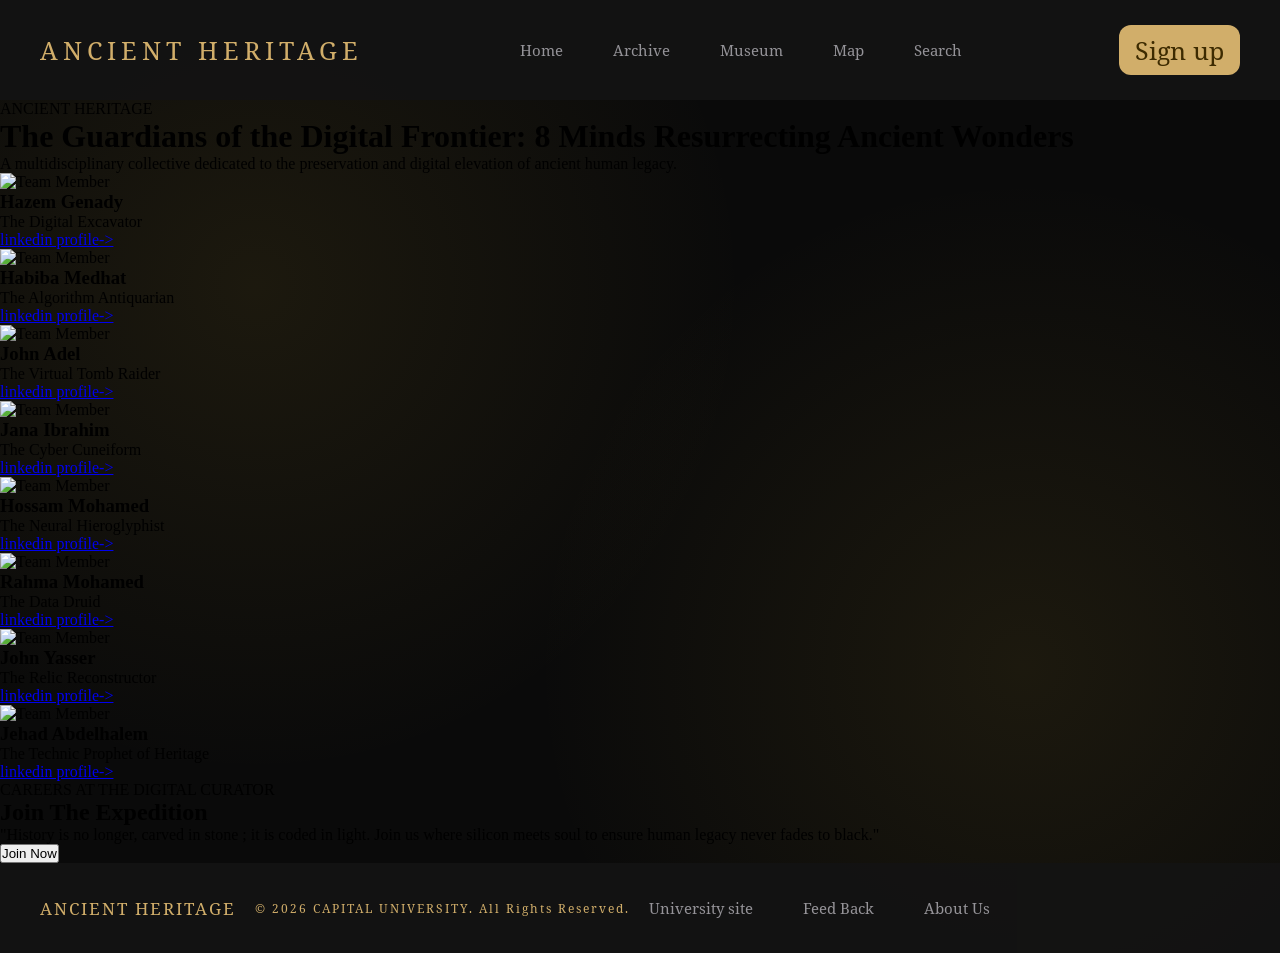
==== pages/about.html @ ef660412 "update2" ====
<!DOCTYPE html>
<html>

<head>
    <meta charset="UTF-8">
    <meta name="viewport" content="width=device-width, initial-scale=1.0">
    <title>Document</title>
    <link rel="stylesheet" href="../css/about.css">
    <link rel="stylesheet" href="../css/main.css">
    <!-- !!ملف تنسيق الناف بار والفوتر مهم -->
    <script src="https://kit.fontawesome.com/728f1f9039.js" crossorigin="anonymous"></script>

</head>

<body>
    <nav class="nav-bar">
        <div class="nav-text">
            ANCIENT HERITAGE
        </div>
        <div class="nav-cnt">
            <div class="nav-links">
                <a href="../index.html">Home</a>
                <a href="archive.html">Archive</a>
                <a href="museums.html">Museum</a>
                <a href="map.html">Map</a>
                <a href="search.html">Search</a>
            </div>
        </div>
        <div class="sign">
            <a class="sign-btn" id="sign-btn" href="sign-up.html">Sign up</a>
            <a id="icon" class="icon" href="profile.html"><i class="fa-solid fa-circle-user"
                    style="color: var(--golden-color); font-size: 40px;"></i></a>
        </div>
    </nav>
    <main class="present-team">
        <div class="shadow"></div>

    <header class="header">
        <p class="subtitle">ANCIENT HERITAGE</p>
        <div class="header-text">
            <h1 class="title">The Guardians of the Digital Frontier: 8 Minds <span class="highlight">Resurrecting Ancient Wonders</span></h1>
            <p class="description">A multidisciplinary collective dedicated to the preservation and digital elevation of ancient human legacy.</p>
        </div>
    </header>
    <div class="team-grid">
        <div class="team-cards">
            <div class="image-card">
             <img src="../assets/images/teamph/Hazemph.jpg" alt="Team Member">
            </div>
            <h3>Hazem Genady</h3>
            <p class="work">The Digital Excavator</p>
            <a href="https://www.linkedin.com/in/hazem-genady-a53109385?utm_source=share&utm_campaign=share_via&utm_content=profile&utm_medium=android_app" class="team-link">linkedin profile<span>-></span></a>
        </div>  
            <div class="team-cards">
                     <div class="image-card">
             <img src="../assets/images/teamph/Habibaph.jpg" alt="Team Member">
            </div>
            <h3>Habiba Medhat</h3>
            <p class="work">The Algorithm Antiquarian</p>
            <a href="https://www.linkedin.com/in/habiba-medhat-086847386?utm_source=share&utm_campaign=share_via&utm_content=profile&utm_medium=android_app" class="team-link">linkedin profile<span>-></span></a>
            </div>  
                <div class="team-cards">
                    <div class="image-card">
             <img src="../assets/images/teamph/Johnadelph.jpg" alt="Team Member">
            </div>
            <h3>John Adel</h3>
            <p class="work">The Virtual Tomb Raider</p>
            <a href="https://www.linkedin.com/in/john-adel15?utm_source=share_via&utm_content=profile&utm_medium=member_android" class="team-link">linkedin profile<span>-></span></a>
            </div>  
            <div class="team-cards">
            <div class="image-card">
             <img src="../assets/images/teamph/Janaph.jpg" alt="Team Member">
            </div>
            <h3>Jana Ibrahim</h3>
            <p class="work">The Cyber Cuneiform</p>
            <a href="https://www.linkedin.com/in/jana-ibrahim-9664b5386?utm_source=share_via&utm_content=profile&utm_medium=member_android" class="team-link">linkedin profile<span>-></span></a>
            </div>
            <div class="team-cards">
            <div class="image-card">
             <img src="../assets/images/teamph/hosamph.jpg" alt="Team Member">
            </div>
            <h3>Hossam Mohamed</h3>
            <p class="work">The Neural Hieroglyphist</p>
            <a href="https://www.linkedin.com/in/hossam-mohamed-48a833377?utm_source=share_via&utm_content=profile&utm_medium=member_android" class="team-link">linkedin profile<span>-></span></a>
            </div>
            <div class="team-cards">
            <div class="image-card">
             <img src="../assets/images/teamph/Rahmaph.jpg" alt="Team Member">
            </div>
            <h3>Rahma Mohamed</h3>
            <p class="work">The Data Druid</p>
           <a href="https://www.linkedin.com/in/rahma-mohamed-418846290?utm_source=share_via&utm_content=profile&utm_medium=member_android 😶" class="team-link">linkedin profile<span>-></span></a>
            </div>
            <div class="team-cards">
            <div class="image-card">
             <img src="../assets/images/teamph/Johnyasserph.jpg" alt="Team Member">
            </div>
            <h3>John Yasser</h3>
            <p class="work">The Relic Reconstructor</p>
            <a href="https://www.linkedin.com/in/john-yasser-37b51a401?utm_source=share_via&utm_content=profile&utm_medium=member_android" class="team-link">linkedin profile<span>-></span></a>
            </div>
            <div class="team-cards">
            <div class="image-card">
             <img src="../assets/images/teamph/Jehadph.jpg" alt="Team Member">
            </div>
            <h3>Jehad Abdelhalem</h3>
            <p class="work">The Technic Prophet of Heritage</p>
            <a href="https://www.linkedin.com/in/jehad-abdelhalem-7626533a9?utm_source=share_via&utm_content=profile&utm_medium=member_android" class="team-link">linkedin profile<span>-></span></a>
            </div>
    </div>               
    </main>

        <section class="join-us">
            <div class="box">
                <p class="subtitle">CAREERS AT THE DIGITAL CURATOR</p>
                <h2>Join The Expedition</h2>
                <p class="description-text">"History is no longer,<span class="highlight"> carved in stone</span> ; it
                    is coded in light. Join us where <span class="highlight"> silicon meets soul</span> to ensure human
                    legacy never fades to black."</p>
                <button class="join-btn">Join Now</button>
            </div>
        </section>
        <footer class="footer">
            <div class="copy-right">
                <h5>
                    ANCIENT HERITAGE
                </h5>
            </div>
            <div class="copy-right-2">
                <p>
                    © 2026 CAPITAL UNIVERSITY. All Rights Reserved.
                </p>
            </div>
            <div class="footer-links">
                <a href="https://www.capu.edu.eg/index.php/ar/" target="_blank">University site</a>
                <a href="feedback.html">Feed Back</a>
                <a href="about.html">About Us</a>
            </div>
        </footer>
        <script src="../js/main.js"></script>
</body>

</html>
---- css/main.css ----
* {
    margin: 0;
    padding: 0;
    box-sizing: border-box
}

::selection {
    background-color: #c59f59c5;
    color: #4e3700;
}

:root {
    --navBar-color: #131313;
    --golden-color: #e7c075;
    --golden-hover-color: #bb954f;
    --golden-btn-text-color: #432f01;
    --text-color: #a4a2a8;
    --small-text-color: #b5aa9b;
}

body {
    display: flex;
    flex-direction: column;
    min-height: 100vh;
    overflow-x: hidden;
    background-color: #0a0a0a;
    background-image:
        radial-gradient(circle at 20% 30%, rgba(212, 175, 55, 0.09) 0%, transparent 40%),
        radial-gradient(circle at 80% 70%, rgba(212, 175, 55, 0.09) 0%, transparent 40%);
}


@font-face {
    font-family: mainFont;
    src: url(../assets/Fonts/noto-serif.regular.ttf);
}


.nav-bar {
    position: sticky;
    top: 0;
    display: flex;
    align-items: center;
    justify-content: space-between;
    background-color: var(--navBar-color);
    color: var(--golden-color);
    font-family: mainFont;
    font-size: 25px;
    width: 100%;
    height: 100px;
    padding: 0 40px;
    opacity: 0.9;
    letter-spacing: 5px;
    z-index: 100;
}

.nav-cnt {
    display: flex;
    gap: 50px;
}

.nav-links {
    display: flex;
    gap: 50px;
    align-items: center;
}

.nav-links a {
    color: var(--text-color);
    text-decoration: none;
    font-size: 15px;
    transition: 0.4s;
    letter-spacing: normal;
}

.nav-bar a:hover {
    color: var(--golden-color);
}

.nav-links a.active {
    color: var(--golden-color);
    text-decoration: underline;
    text-underline-offset: 6px;
}

.sign {
    display: flex;
}

.nav-bar .sign-btn {
    position: relative;
    padding: 8px 16px;
    background-color: var(--golden-color);
    border-radius: 12px;
    color: var(--golden-btn-text-color);
    font-size: 25px;
    text-decoration: none;
    letter-spacing: normal;
    transition: 0.4s;
}

.nav-bar .sign-btn:hover {
    background-color: var(--golden-hover-color);
    color: var(--golden-btn-text-color);
}

.nav-bar .sign a.sign-btn.active {
    background-color: var(--golden-hover-color);
}

main {
    flex: 1;
}

.footer {
    display: flex;
    height: 90px;
    align-items: center;
    justify-content: space-between;
    font-family: mainFont;
    background-color: var(--navBar-color);
    opacity: 0.9;
    color: var(--golden-color);
    padding: 0 40px;
    letter-spacing: 2px;
}

.footer h5 {
    font-size: 17px;
    font-weight: normal;
}

.footer p {
    font-size: 12px;
}

.footer-links {
    display: flex;
    gap: 50px;
    align-items: center;
    padding-right: 250px;
}

.footer-links a {
    color: var(--text-color);
    text-decoration: none;
    font-size: 15px;
    transition: 0.4s;
    letter-spacing: normal;
}

.footer-links a:hover {
    color: var(--golden-color);
}

.footer-links a.active {
    color: var(--golden-color);
    text-decoration: underline;
    text-underline-offset: 6px;
}
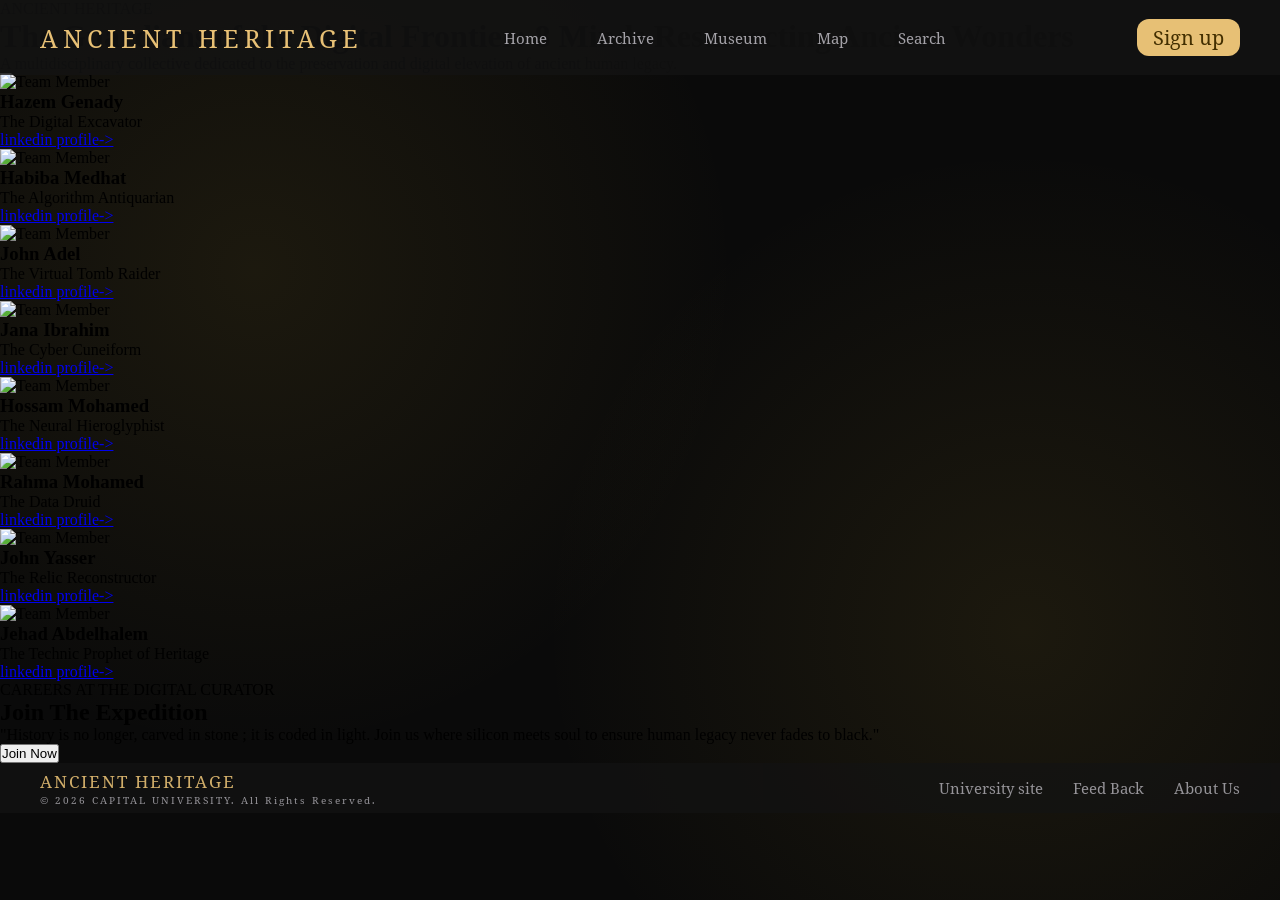
==== commit 5ce528b8: "Edit nav & footer" ====
--- a/pages/about.html
+++ b/pages/about.html
@@ -4,8 +4,10 @@
 <head>
     <meta charset="UTF-8">
     <meta name="viewport" content="width=device-width, initial-scale=1.0">
-    <title>Document</title>
+    <title>Ancient Heritage|About Us</title>
+
     <link rel="stylesheet" href="../css/about.css">
+
     <link rel="stylesheet" href="../css/main.css">
     <!-- !!ملف تنسيق الناف بار والفوتر مهم -->
     <script src="https://kit.fontawesome.com/728f1f9039.js" crossorigin="anonymous"></script>
@@ -19,11 +21,11 @@
         </div>
         <div class="nav-cnt">
             <div class="nav-links">
-                <a href="../index.html">Home</a>
-                <a href="archive.html">Archive</a>
-                <a href="museums.html">Museum</a>
-                <a href="map.html">Map</a>
-                <a href="search.html">Search</a>
+                <a class="section" href="../index.html">Home</a>
+                <a class="section" href="archive.html">Archive</a>
+                <a class="section" href="museums.html">Museum</a>
+                <a class="section" href="map.html">Map</a>
+                <a class="section" href="search.html">Search</a>
             </div>
         </div>
         <div class="sign">
@@ -32,83 +34,94 @@
                     style="color: var(--golden-color); font-size: 40px;"></i></a>
         </div>
     </nav>
-    <main class="present-team">
-        <div class="shadow"></div>
+    <main>
+        <main class="present-team">
+            <div class="shadow"></div>
 
-    <header class="header">
-        <p class="subtitle">ANCIENT HERITAGE</p>
-        <div class="header-text">
-            <h1 class="title">The Guardians of the Digital Frontier: 8 Minds <span class="highlight">Resurrecting Ancient Wonders</span></h1>
-            <p class="description">A multidisciplinary collective dedicated to the preservation and digital elevation of ancient human legacy.</p>
-        </div>
-    </header>
-    <div class="team-grid">
-        <div class="team-cards">
-            <div class="image-card">
-             <img src="../assets/images/teamph/Hazemph.jpg" alt="Team Member">
-            </div>
-            <h3>Hazem Genady</h3>
-            <p class="work">The Digital Excavator</p>
-            <a href="https://www.linkedin.com/in/hazem-genady-a53109385?utm_source=share&utm_campaign=share_via&utm_content=profile&utm_medium=android_app" class="team-link">linkedin profile<span>-></span></a>
-        </div>  
-            <div class="team-cards">
-                     <div class="image-card">
-             <img src="../assets/images/teamph/Habibaph.jpg" alt="Team Member">
-            </div>
-            <h3>Habiba Medhat</h3>
-            <p class="work">The Algorithm Antiquarian</p>
-            <a href="https://www.linkedin.com/in/habiba-medhat-086847386?utm_source=share&utm_campaign=share_via&utm_content=profile&utm_medium=android_app" class="team-link">linkedin profile<span>-></span></a>
-            </div>  
+            <header class="header">
+                <p class="subtitle">ANCIENT HERITAGE</p>
+                <div class="header-text">
+                    <h1 class="title">The Guardians of the Digital Frontier: 8 Minds <span
+                            class="highlight">Resurrecting Ancient Wonders</span></h1>
+                    <p class="description">A multidisciplinary collective dedicated to the preservation and digital
+                        elevation of ancient human legacy.</p>
+                </div>
+            </header>
+            <div class="team-grid">
                 <div class="team-cards">
                     <div class="image-card">
-             <img src="../assets/images/teamph/Johnadelph.jpg" alt="Team Member">
+                        <img src="../assets/images/teamph/Hazemph.jpg" alt="Team Member">
+                    </div>
+                    <h3>Hazem Genady</h3>
+                    <p class="work">The Digital Excavator</p>
+                    <a href="https://www.linkedin.com/in/hazem-genady-a53109385?utm_source=share&utm_campaign=share_via&utm_content=profile&utm_medium=android_app"
+                        class="team-link">linkedin profile<span>-></span></a>
+                </div>
+                <div class="team-cards">
+                    <div class="image-card">
+                        <img src="../assets/images/teamph/Habibaph.jpg" alt="Team Member">
+                    </div>
+                    <h3>Habiba Medhat</h3>
+                    <p class="work">The Algorithm Antiquarian</p>
+                    <a href="https://www.linkedin.com/in/habiba-medhat-086847386?utm_source=share&utm_campaign=share_via&utm_content=profile&utm_medium=android_app"
+                        class="team-link">linkedin profile<span>-></span></a>
+                </div>
+                <div class="team-cards">
+                    <div class="image-card">
+                        <img src="../assets/images/teamph/Johnadelph.jpg" alt="Team Member">
+                    </div>
+                    <h3>John Adel</h3>
+                    <p class="work">The Virtual Tomb Raider</p>
+                    <a href="https://www.linkedin.com/in/john-adel15?utm_source=share_via&utm_content=profile&utm_medium=member_android"
+                        class="team-link">linkedin profile<span>-></span></a>
+                </div>
+                <div class="team-cards">
+                    <div class="image-card">
+                        <img src="../assets/images/teamph/Janaph.jpg" alt="Team Member">
+                    </div>
+                    <h3>Jana Ibrahim</h3>
+                    <p class="work">The Cyber Cuneiform</p>
+                    <a href="https://www.linkedin.com/in/jana-ibrahim-9664b5386?utm_source=share_via&utm_content=profile&utm_medium=member_android"
+                        class="team-link">linkedin profile<span>-></span></a>
+                </div>
+                <div class="team-cards">
+                    <div class="image-card">
+                        <img src="../assets/images/teamph/hosamph.jpg" alt="Team Member">
+                    </div>
+                    <h3>Hossam Mohamed</h3>
+                    <p class="work">The Neural Hieroglyphist</p>
+                    <a href="https://www.linkedin.com/in/hossam-mohamed-48a833377?utm_source=share_via&utm_content=profile&utm_medium=member_android"
+                        class="team-link">linkedin profile<span>-></span></a>
+                </div>
+                <div class="team-cards">
+                    <div class="image-card">
+                        <img src="../assets/images/teamph/Rahmaph.jpg" alt="Team Member">
+                    </div>
+                    <h3>Rahma Mohamed</h3>
+                    <p class="work">The Data Druid</p>
+                    <a href="https://www.linkedin.com/in/rahma-mohamed-418846290?utm_source=share_via&utm_content=profile&utm_medium=member_android 😶"
+                        class="team-link">linkedin profile<span>-></span></a>
+                </div>
+                <div class="team-cards">
+                    <div class="image-card">
+                        <img src="../assets/images/teamph/Johnyasserph.jpg" alt="Team Member">
+                    </div>
+                    <h3>John Yasser</h3>
+                    <p class="work">The Relic Reconstructor</p>
+                    <a href="https://www.linkedin.com/in/john-yasser-37b51a401?utm_source=share_via&utm_content=profile&utm_medium=member_android"
+                        class="team-link">linkedin profile<span>-></span></a>
+                </div>
+                <div class="team-cards">
+                    <div class="image-card">
+                        <img src="../assets/images/teamph/Jehadph.jpg" alt="Team Member">
+                    </div>
+                    <h3>Jehad Abdelhalem</h3>
+                    <p class="work">The Technic Prophet of Heritage</p>
+                    <a href="https://www.linkedin.com/in/jehad-abdelhalem-7626533a9?utm_source=share_via&utm_content=profile&utm_medium=member_android"
+                        class="team-link">linkedin profile<span>-></span></a>
+                </div>
             </div>
-            <h3>John Adel</h3>
-            <p class="work">The Virtual Tomb Raider</p>
-            <a href="https://www.linkedin.com/in/john-adel15?utm_source=share_via&utm_content=profile&utm_medium=member_android" class="team-link">linkedin profile<span>-></span></a>
-            </div>  
-            <div class="team-cards">
-            <div class="image-card">
-             <img src="../assets/images/teamph/Janaph.jpg" alt="Team Member">
-            </div>
-            <h3>Jana Ibrahim</h3>
-            <p class="work">The Cyber Cuneiform</p>
-            <a href="https://www.linkedin.com/in/jana-ibrahim-9664b5386?utm_source=share_via&utm_content=profile&utm_medium=member_android" class="team-link">linkedin profile<span>-></span></a>
-            </div>
-            <div class="team-cards">
-            <div class="image-card">
-             <img src="../assets/images/teamph/hosamph.jpg" alt="Team Member">
-            </div>
-            <h3>Hossam Mohamed</h3>
-            <p class="work">The Neural Hieroglyphist</p>
-            <a href="https://www.linkedin.com/in/hossam-mohamed-48a833377?utm_source=share_via&utm_content=profile&utm_medium=member_android" class="team-link">linkedin profile<span>-></span></a>
-            </div>
-            <div class="team-cards">
-            <div class="image-card">
-             <img src="../assets/images/teamph/Rahmaph.jpg" alt="Team Member">
-            </div>
-            <h3>Rahma Mohamed</h3>
-            <p class="work">The Data Druid</p>
-           <a href="https://www.linkedin.com/in/rahma-mohamed-418846290?utm_source=share_via&utm_content=profile&utm_medium=member_android 😶" class="team-link">linkedin profile<span>-></span></a>
-            </div>
-            <div class="team-cards">
-            <div class="image-card">
-             <img src="../assets/images/teamph/Johnyasserph.jpg" alt="Team Member">
-            </div>
-            <h3>John Yasser</h3>
-            <p class="work">The Relic Reconstructor</p>
-            <a href="https://www.linkedin.com/in/john-yasser-37b51a401?utm_source=share_via&utm_content=profile&utm_medium=member_android" class="team-link">linkedin profile<span>-></span></a>
-            </div>
-            <div class="team-cards">
-            <div class="image-card">
-             <img src="../assets/images/teamph/Jehadph.jpg" alt="Team Member">
-            </div>
-            <h3>Jehad Abdelhalem</h3>
-            <p class="work">The Technic Prophet of Heritage</p>
-            <a href="https://www.linkedin.com/in/jehad-abdelhalem-7626533a9?utm_source=share_via&utm_content=profile&utm_medium=member_android" class="team-link">linkedin profile<span>-></span></a>
-            </div>
-    </div>               
-    </main>
+        </main>
 
         <section class="join-us">
             <div class="box">
@@ -120,23 +133,21 @@
                 <button class="join-btn">Join Now</button>
             </div>
         </section>
-        <footer class="footer">
-            <div class="copy-right">
-                <h5>
-                    ANCIENT HERITAGE
-                </h5>
-            </div>
-            <div class="copy-right-2">
-                <p>
-                    © 2026 CAPITAL UNIVERSITY. All Rights Reserved.
-                </p>
-            </div>
-            <div class="footer-links">
-                <a href="https://www.capu.edu.eg/index.php/ar/" target="_blank">University site</a>
-                <a href="feedback.html">Feed Back</a>
-                <a href="about.html">About Us</a>
-            </div>
-        </footer>
+    <footer class="footer">
+        <div class="copy-right">
+            <h5>
+                ANCIENT HERITAGE
+            </h5>
+            <p>
+                © 2026 CAPITAL UNIVERSITY. All Rights Reserved.
+            </p>
+        </div>
+        <div class="footer-links">
+            <a href="https://www.capu.edu.eg/index.php/ar/" target="_blank">University site</a>
+            <a href="feedback.html">Feed Back</a>
+            <a href="about.html">About Us</a>
+        </div>
+    </footer>
         <script src="../js/main.js"></script>
 </body>
 
--- a/css/main.css
+++ b/css/main.css
@@ -4,13 +4,8 @@
     box-sizing: border-box
 }
 
-::selection {
-    background-color: #c59f59c5;
-    color: #4e3700;
-}
-
 :root {
-    --navBar-color: #131313;
+    --navBar-color:rgba(19, 19, 19, 0.8);
     --golden-color: #e7c075;
     --golden-hover-color: #bb954f;
     --golden-btn-text-color: #432f01;
@@ -37,8 +32,9 @@
 
 
 .nav-bar {
-    position: sticky;
+    position: absolute;
     top: 0;
+    z-index: 1000;
     display: flex;
     align-items: center;
     justify-content: space-between;
@@ -47,16 +43,15 @@
     font-family: mainFont;
     font-size: 25px;
     width: 100%;
-    height: 100px;
+    height: 75px;
     padding: 0 40px;
-    opacity: 0.9;
     letter-spacing: 5px;
-    z-index: 100;
 }
 
 .nav-cnt {
     display: flex;
     gap: 50px;
+    margin-right: 50px;
 }
 
 .nav-links {
@@ -82,27 +77,51 @@
     text-decoration: underline;
     text-underline-offset: 6px;
 }
+.section {
+  position: relative; /*عشان الحركه الخط يبقي تحت الكلمه بس هو بيدور علي اقرب عنصر واخد position:relative*/
+  display: inline-block; /* عشان يبقى على قد الكلمة */
+}
+.section::after {
+  content: ""; /*عشان يظهر*/
+  position: absolute; /*يتحرك بالنسبه للعنصر ال relative ..section*/
+  width: 0; /*في الاول مش باين*/
+  height: 3px; /*ارتفاعه */
+  background-color: var(--golden-hover-color); /*لونه*/
+  left: 50%; /*يبدا من النص */
+  bottom: -5px;/*يبقي تحت الكلمه*/
+  transition:
+    width 0.3s ease, /*الحركه بتاعته*/
+    left 0.3s ease;
+}
 
+.section:hover::after {
+  width: 100%; /*لما نعمل hover العرض يكبر*/
+  left: 0;/* يبقي من اول الكلمه */
+}
 .sign {
     display: flex;
+
 }
 
 .nav-bar .sign-btn {
     position: relative;
-    padding: 8px 16px;
+    padding: 5px 16px;
     background-color: var(--golden-color);
     border-radius: 12px;
     color: var(--golden-btn-text-color);
-    font-size: 25px;
+    font-size: 20px;
     text-decoration: none;
     letter-spacing: normal;
     transition: 0.4s;
 }
-
+.icon{
+    display: none;
+}
 .nav-bar .sign-btn:hover {
     background-color: var(--golden-hover-color);
     color: var(--golden-btn-text-color);
 }
+
 
 .nav-bar .sign a.sign-btn.active {
     background-color: var(--golden-hover-color);
@@ -114,7 +133,7 @@
 
 .footer {
     display: flex;
-    height: 90px;
+    height: 50px;
     align-items: center;
     justify-content: space-between;
     font-family: mainFont;
@@ -131,14 +150,15 @@
 }
 
 .footer p {
-    font-size: 12px;
+    font-size: 10px;
+    color: var(--text-color);
 }
 
 .footer-links {
     display: flex;
-    gap: 50px;
+    gap: 30px;
     align-items: center;
-    padding-right: 250px;
+    justify-content: flex-end;
 }
 
 .footer-links a {
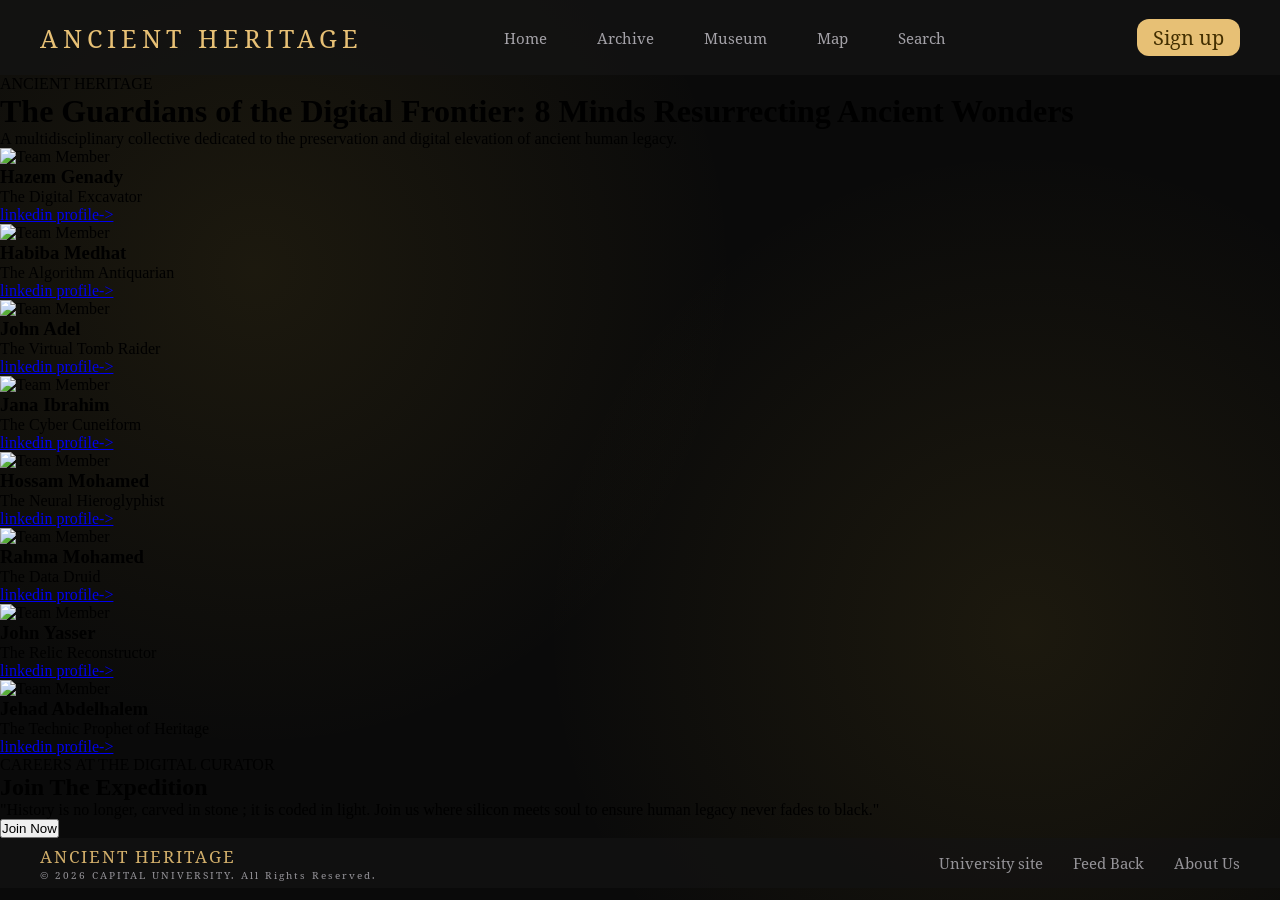
==== commit b2d064af: "test trash 4" ====
--- a/pages/about.html
+++ b/pages/about.html
@@ -4,7 +4,7 @@
 <head>
     <meta charset="UTF-8">
     <meta name="viewport" content="width=device-width, initial-scale=1.0">
-    <title>Ancient Heritage|About Us</title>
+    <title>Ancient Heritage | About Us</title>
 
     <link rel="stylesheet" href="../css/about.css">
 
@@ -38,90 +38,80 @@
         <main class="present-team">
             <div class="shadow"></div>
 
-            <header class="header">
-                <p class="subtitle">ANCIENT HERITAGE</p>
-                <div class="header-text">
-                    <h1 class="title">The Guardians of the Digital Frontier: 8 Minds <span
-                            class="highlight">Resurrecting Ancient Wonders</span></h1>
-                    <p class="description">A multidisciplinary collective dedicated to the preservation and digital
-                        elevation of ancient human legacy.</p>
-                </div>
-            </header>
-            <div class="team-grid">
+    <header class="header">
+        <p class="subtitle">ANCIENT HERITAGE</p>
+        <div class="header-text">
+            <h1 class="title">The Guardians of the Digital Frontier: 8 Minds <span class="highlight">Resurrecting Ancient Wonders</span></h1>
+            <p class="description">A multidisciplinary collective dedicated to the preservation and digital elevation of ancient human legacy.</p>
+        </div>
+    </header>
+    <div class="team-grid">
+        <div class="team-cards">
+            <div class="image-card">
+             <img src="../assets/images/teamph/Hazemph.jpg" alt="Team Member">
+            </div>
+            <h3>Hazem Genady</h3>
+            <p class="work">The Digital Excavator</p>
+            <a href="https://www.linkedin.com/in/hazem-genady-a53109385?utm_source=share&utm_campaign=share_via&utm_content=profile&utm_medium=android_app" class="team-link">linkedin profile<span>-></span></a>
+        </div>  
+            <div class="team-cards">
+                     <div class="image-card">
+             <img src="../assets/images/teamph/Habibaph.jpg" alt="Team Member">
+            </div>
+            <h3>Habiba Medhat</h3>
+            <p class="work">The Algorithm Antiquarian</p>
+            <a href="https://www.linkedin.com/in/habiba-medhat-086847386?utm_source=share&utm_campaign=share_via&utm_content=profile&utm_medium=android_app" class="team-link">linkedin profile<span>-></span></a>
+            </div>  
                 <div class="team-cards">
                     <div class="image-card">
-                        <img src="../assets/images/teamph/Hazemph.jpg" alt="Team Member">
-                    </div>
-                    <h3>Hazem Genady</h3>
-                    <p class="work">The Digital Excavator</p>
-                    <a href="https://www.linkedin.com/in/hazem-genady-a53109385?utm_source=share&utm_campaign=share_via&utm_content=profile&utm_medium=android_app"
-                        class="team-link">linkedin profile<span>-></span></a>
-                </div>
-                <div class="team-cards">
-                    <div class="image-card">
-                        <img src="../assets/images/teamph/Habibaph.jpg" alt="Team Member">
-                    </div>
-                    <h3>Habiba Medhat</h3>
-                    <p class="work">The Algorithm Antiquarian</p>
-                    <a href="https://www.linkedin.com/in/habiba-medhat-086847386?utm_source=share&utm_campaign=share_via&utm_content=profile&utm_medium=android_app"
-                        class="team-link">linkedin profile<span>-></span></a>
-                </div>
-                <div class="team-cards">
-                    <div class="image-card">
-                        <img src="../assets/images/teamph/Johnadelph.jpg" alt="Team Member">
-                    </div>
-                    <h3>John Adel</h3>
-                    <p class="work">The Virtual Tomb Raider</p>
-                    <a href="https://www.linkedin.com/in/john-adel15?utm_source=share_via&utm_content=profile&utm_medium=member_android"
-                        class="team-link">linkedin profile<span>-></span></a>
-                </div>
-                <div class="team-cards">
-                    <div class="image-card">
-                        <img src="../assets/images/teamph/Janaph.jpg" alt="Team Member">
-                    </div>
-                    <h3>Jana Ibrahim</h3>
-                    <p class="work">The Cyber Cuneiform</p>
-                    <a href="https://www.linkedin.com/in/jana-ibrahim-9664b5386?utm_source=share_via&utm_content=profile&utm_medium=member_android"
-                        class="team-link">linkedin profile<span>-></span></a>
-                </div>
-                <div class="team-cards">
-                    <div class="image-card">
-                        <img src="../assets/images/teamph/hosamph.jpg" alt="Team Member">
-                    </div>
-                    <h3>Hossam Mohamed</h3>
-                    <p class="work">The Neural Hieroglyphist</p>
-                    <a href="https://www.linkedin.com/in/hossam-mohamed-48a833377?utm_source=share_via&utm_content=profile&utm_medium=member_android"
-                        class="team-link">linkedin profile<span>-></span></a>
-                </div>
-                <div class="team-cards">
-                    <div class="image-card">
-                        <img src="../assets/images/teamph/Rahmaph.jpg" alt="Team Member">
-                    </div>
-                    <h3>Rahma Mohamed</h3>
-                    <p class="work">The Data Druid</p>
-                    <a href="https://www.linkedin.com/in/rahma-mohamed-418846290?utm_source=share_via&utm_content=profile&utm_medium=member_android 😶"
-                        class="team-link">linkedin profile<span>-></span></a>
-                </div>
-                <div class="team-cards">
-                    <div class="image-card">
-                        <img src="../assets/images/teamph/Johnyasserph.jpg" alt="Team Member">
-                    </div>
-                    <h3>John Yasser</h3>
-                    <p class="work">The Relic Reconstructor</p>
-                    <a href="https://www.linkedin.com/in/john-yasser-37b51a401?utm_source=share_via&utm_content=profile&utm_medium=member_android"
-                        class="team-link">linkedin profile<span>-></span></a>
-                </div>
-                <div class="team-cards">
-                    <div class="image-card">
-                        <img src="../assets/images/teamph/Jehadph.jpg" alt="Team Member">
-                    </div>
-                    <h3>Jehad Abdelhalem</h3>
-                    <p class="work">The Technic Prophet of Heritage</p>
-                    <a href="https://www.linkedin.com/in/jehad-abdelhalem-7626533a9?utm_source=share_via&utm_content=profile&utm_medium=member_android"
-                        class="team-link">linkedin profile<span>-></span></a>
-                </div>
+             <img src="../assets/images/teamph/Johnadelph.jpg" alt="Team Member">
             </div>
-        </main>
+            <h3>John Adel</h3>
+            <p class="work">The Virtual Tomb Raider</p>
+            <a href="https://www.linkedin.com/in/john-adel15?utm_source=share_via&utm_content=profile&utm_medium=member_android" class="team-link">linkedin profile<span>-></span></a>
+            </div>  
+            <div class="team-cards">
+            <div class="image-card">
+             <img src="../assets/images/teamph/Janaph.jpg" alt="Team Member">
+            </div>
+            <h3>Jana Ibrahim</h3>
+            <p class="work">The Cyber Cuneiform</p>
+            <a href="https://www.linkedin.com/in/jana-ibrahim-9664b5386?utm_source=share_via&utm_content=profile&utm_medium=member_android" class="team-link">linkedin profile<span>-></span></a>
+            </div>
+            <div class="team-cards">
+            <div class="image-card">
+             <img src="../assets/images/teamph/hosamph.jpg" alt="Team Member">
+            </div>
+            <h3>Hossam Mohamed</h3>
+            <p class="work">The Neural Hieroglyphist</p>
+            <a href="https://www.linkedin.com/in/hossam-mohamed-48a833377?utm_source=share_via&utm_content=profile&utm_medium=member_android" class="team-link">linkedin profile<span>-></span></a>
+            </div>
+            <div class="team-cards">
+            <div class="image-card">
+             <img src="../assets/images/teamph/Rahmaph.jpg" alt="Team Member">
+            </div>
+            <h3>Rahma Mohamed</h3>
+            <p class="work">The Data Druid</p>
+           <a href="https://www.linkedin.com/in/rahma-mohamed-418846290?utm_source=share_via&utm_content=profile&utm_medium=member_android 😶" class="team-link">linkedin profile<span>-></span></a>
+            </div>
+            <div class="team-cards">
+            <div class="image-card">
+             <img src="../assets/images/teamph/Johnyasserph.jpg" alt="Team Member">
+            </div>
+            <h3>John Yasser</h3>
+            <p class="work">The Relic Reconstructor</p>
+            <a href="https://www.linkedin.com/in/john-yasser-37b51a401?utm_source=share_via&utm_content=profile&utm_medium=member_android" class="team-link">linkedin profile<span>-></span></a>
+            </div>
+            <div class="team-cards">
+            <div class="image-card">
+             <img src="../assets/images/teamph/Jehadph.jpg" alt="Team Member">
+            </div>
+            <h3>Jehad Abdelhalem</h3>
+            <p class="work">The Technic Prophet of Heritage</p>
+            <a href="https://www.linkedin.com/in/jehad-abdelhalem-7626533a9?utm_source=share_via&utm_content=profile&utm_medium=member_android" class="team-link">linkedin profile<span>-></span></a>
+            </div>
+    </div>               
+    </main>
 
         <section class="join-us">
             <div class="box">
@@ -148,7 +138,8 @@
             <a href="about.html">About Us</a>
         </div>
     </footer>
-        <script src="../js/main.js"></script>
+    <script src="../js/main.js"></script>
+ 
 </body>
 
-</html>+</html>
--- a/css/main.css
+++ b/css/main.css
@@ -32,7 +32,7 @@
 
 
 .nav-bar {
-    position: absolute;
+    position: sticky;
     top: 0;
     z-index: 1000;
     display: flex;
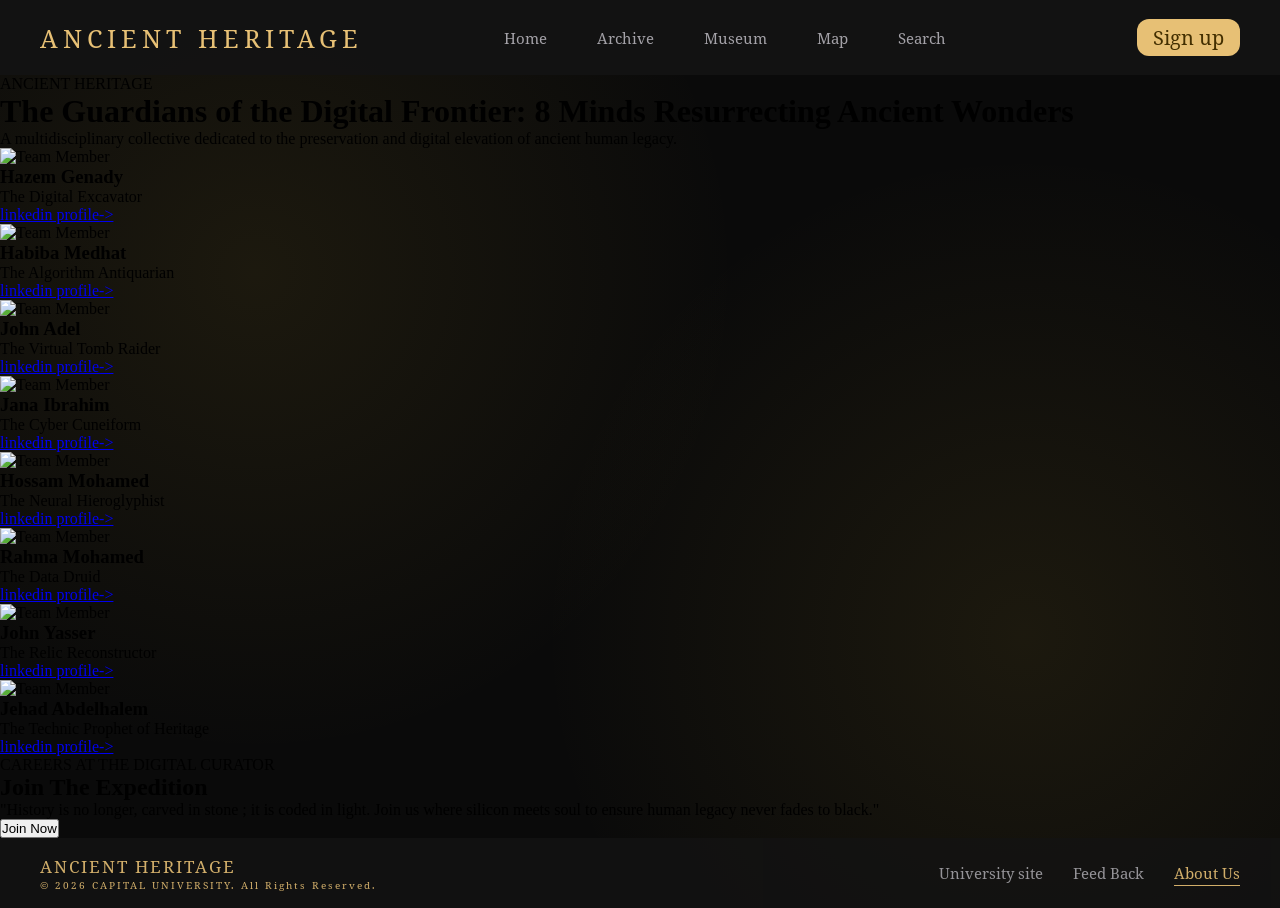
==== commit 57abc9ec: "dark-light mode testing" ====
--- a/pages/about.html
+++ b/pages/about.html
@@ -21,11 +21,11 @@
         </div>
         <div class="nav-cnt">
             <div class="nav-links">
-                <a class="section" href="../index.html">Home</a>
-                <a class="section" href="archive.html">Archive</a>
-                <a class="section" href="museums.html">Museum</a>
-                <a class="section" href="map.html">Map</a>
-                <a class="section" href="search.html">Search</a>
+                <a href="../index.html">Home</a>
+                <a href="archive.html">Archive</a>
+                <a href="museums.html">Museum</a>
+                <a href="map.html">Map</a>
+                <a href="search.html">Search</a>
             </div>
         </div>
         <div class="sign">
@@ -135,7 +135,7 @@
         <div class="footer-links">
             <a href="https://www.capu.edu.eg/index.php/ar/" target="_blank">University site</a>
             <a href="feedback.html">Feed Back</a>
-            <a href="about.html">About Us</a>
+            <a href="about.html" class="active">About Us</a>
         </div>
     </footer>
     <script src="../js/main.js"></script>
--- a/css/main.css
+++ b/css/main.css
@@ -1,3 +1,8 @@
+@font-face {
+    font-family: mainFont;
+    src: url(../assets/Fonts/noto-serif.regular.ttf);
+}
+
 * {
     margin: 0;
     padding: 0;
@@ -5,12 +10,25 @@
 }
 
 :root {
-    --navBar-color:rgba(19, 19, 19, 0.8);
+    --navBar-color-dark: #131313e6;
+    --navBar-color-light: #fef8efe6;
+    --background-dark: #0a0a0a;
+    --background-light: #f8f2ea;
     --golden-color: #e7c075;
     --golden-hover-color: #bb954f;
     --golden-btn-text-color: #432f01;
-    --text-color: #a4a2a8;
-    --small-text-color: #b5aa9b;
+    --text-dark: #a4a2a8;
+    --text-light: #4e4635;
+    --active-text: rgb(152, 120, 34);
+    --active-text: #987822;
+    --big-text-light: #2b240a;
+    --small-text-dark: #b5aa9b;
+    --footer-light: #e8d9ac;
+}
+
+::selection {
+    background-color: #c59f59c5;
+    color: #4e3700;
 }
 
 body {
@@ -18,18 +36,130 @@
     flex-direction: column;
     min-height: 100vh;
     overflow-x: hidden;
-    background-color: #0a0a0a;
+    background-color: var(--background-dark);
     background-image:
         radial-gradient(circle at 20% 30%, rgba(212, 175, 55, 0.09) 0%, transparent 40%),
         radial-gradient(circle at 80% 70%, rgba(212, 175, 55, 0.09) 0%, transparent 40%);
-}
-
-
-@font-face {
-    font-family: mainFont;
-    src: url(../assets/Fonts/noto-serif.regular.ttf);
-}
-
+    background-repeat: no-repeat;
+    transition: 0.3s;
+}
+
+body.light {
+    background-color: var(--background-light);
+    background-image:
+        radial-gradient(circle at 20% 30%, rgba(159, 132, 41, 0.09) 0%, transparent 40%),
+        radial-gradient(circle at 80% 70%, rgba(159, 132, 41, 0.09) 0%, transparent 40%);
+}
+
+.mode-cnt {
+    position: relative;
+    display: flex;
+    background-color: #303030;
+    width: 100px;
+    border-radius: 40px;
+    padding: 5px;
+    align-items: center;
+    left: 200px;
+    cursor: pointer;
+    transition: 0.3s;
+}
+
+.mode-cnt.light {
+    background-color: var(--golden-btn-text-color);
+}
+
+.mode-cnt .span1 {
+    position: absolute;
+    width: 40px;
+    height: 40px;
+    display: flex;
+    align-items: center;
+    justify-content: center;
+    background-color: var(--golden-color);
+    border-radius: 40px;
+    left: calc(100% - 45px);
+    transition: 0.3s ease-in;
+}
+
+.mode-cnt .span1.light {
+    left: 5px;
+    background-color: var(--footer-light);
+}
+
+.mode-cnt .span2 {
+    width: 40px;
+    height: 40px;
+    display: flex;
+    align-items: center;
+    justify-content: center;
+}
+
+.sun {
+    position: absolute;
+    width: 25px;
+    scale: 0;
+    stroke: var(--golden-btn-text-color);
+    fill: var(--golden-btn-text-color);
+    stroke-width: 2px;
+    stroke-linecap: round;
+    stroke-linejoin: round;
+    transition: 0.2s ease-in;
+}
+
+.sun.light {
+    scale: 1;
+}
+
+.moon {
+    position: absolute;
+    width: 35px;
+    scale: 1;
+    stroke: var(--golden-btn-text-color);
+    fill: var(--golden-btn-text-color);
+    stroke-width: 2px;
+    stroke-linecap: round;
+    stroke-linejoin: round;
+    transition: 0.2s ease-in;
+}
+
+.moon.light {
+    scale: 0;
+}
+
+.sun2 {
+    position: absolute;
+    width: 25px;
+    scale: 1;
+    stroke: #6a6a6a;
+    fill: #6a6a6a;
+    stroke-width: 2px;
+    stroke-linecap: round;
+    stroke-linejoin: round;
+    border-radius: 40px;
+    transition: 0.3s;
+}
+
+.sun2.light {
+    scale: 0;
+}
+
+.moon2 {
+    position: absolute;
+    width: 35px;
+    left: 55px;
+    scale: 0;
+    stroke: #62522e;
+    fill: #62522e;
+    stroke-width: 2px;
+    stroke-linecap: round;
+    stroke-linejoin: round;
+    transition: 0.3s;
+    transform-origin: center;
+}
+
+.moon2.light {
+    scale: 1;
+}
 
 .nav-bar {
     position: sticky;
@@ -38,7 +168,7 @@
     display: flex;
     align-items: center;
     justify-content: space-between;
-    background-color: var(--navBar-color);
+    background-color: var(--navBar-color-dark);
     color: var(--golden-color);
     font-family: mainFont;
     font-size: 25px;
@@ -46,6 +176,13 @@
     height: 75px;
     padding: 0 40px;
     letter-spacing: 5px;
+    transition: 0.3s;
+}
+
+.nav-bar.light {
+    background-color: var(--navBar-color-light);
+    color: var(--big-text-light);
+    box-shadow: 0 0 10px rgba(0, 0, 0, 0.1);
 }
 
 .nav-cnt {
@@ -61,15 +198,23 @@
 }
 
 .nav-links a {
-    color: var(--text-color);
+    color: var(--text-dark);
     text-decoration: none;
     font-size: 15px;
     transition: 0.4s;
     letter-spacing: normal;
 }
 
+.nav-links a.light {
+    color: var(--text-light);
+}
+
 .nav-bar a:hover {
     color: var(--golden-color);
+}
+
+.nav-links a.light:hover {
+    color: var(--active-text);
 }
 
 .nav-links a.active {
@@ -77,30 +222,16 @@
     text-decoration: underline;
     text-underline-offset: 6px;
 }
-.section {
-  position: relative; /*عشان الحركه الخط يبقي تحت الكلمه بس هو بيدور علي اقرب عنصر واخد position:relative*/
-  display: inline-block; /* عشان يبقى على قد الكلمة */
-}
-.section::after {
-  content: ""; /*عشان يظهر*/
-  position: absolute; /*يتحرك بالنسبه للعنصر ال relative ..section*/
-  width: 0; /*في الاول مش باين*/
-  height: 3px; /*ارتفاعه */
-  background-color: var(--golden-hover-color); /*لونه*/
-  left: 50%; /*يبدا من النص */
-  bottom: -5px;/*يبقي تحت الكلمه*/
-  transition:
-    width 0.3s ease, /*الحركه بتاعته*/
-    left 0.3s ease;
-}
-
-.section:hover::after {
-  width: 100%; /*لما نعمل hover العرض يكبر*/
-  left: 0;/* يبقي من اول الكلمه */
-}
+
+.nav-links a.active-light {
+    color: var(--active-text);
+    text-decoration: underline;
+    text-underline-offset: 6px;
+}
+
 .sign {
     display: flex;
-
+    
 }
 
 .nav-bar .sign-btn {
@@ -114,34 +245,50 @@
     letter-spacing: normal;
     transition: 0.4s;
 }
-.icon{
+
+.nav-bar .sign-btn.light {
+    background-color: #765700;
+    color: #ffffff;
+}
+
+.icon {
     display: none;
-}
+    color: var(--golden-color);
+    font-size: 40px;
+    transition: 0.4s;
+}
+
+.icon.light {
+    color: #765700;
+}
+
 .nav-bar .sign-btn:hover {
     background-color: var(--golden-hover-color);
     color: var(--golden-btn-text-color);
 }
 
-
-.nav-bar .sign a.sign-btn.active {
-    background-color: var(--golden-hover-color);
-}
-
 main {
     flex: 1;
 }
 
 .footer {
     display: flex;
-    height: 50px;
+    height: 70px;
     align-items: center;
     justify-content: space-between;
     font-family: mainFont;
-    background-color: var(--navBar-color);
+    background-color: var(--navBar-color-dark);
     opacity: 0.9;
     color: var(--golden-color);
     padding: 0 40px;
     letter-spacing: 2px;
+    transition: 0.3s;
+}
+
+.footer.light {
+    background-color: var(--footer-light);
+    color: var(--big-text-light);
+    box-shadow: 0 0 10px rgba(0, 0, 0, 0.1);
 }
 
 .footer h5 {
@@ -162,13 +309,21 @@
 }
 
 .footer-links a {
-    color: var(--text-color);
+    color: var(--text-dark);
     text-decoration: none;
     font-size: 15px;
     transition: 0.4s;
     letter-spacing: normal;
 }
 
+.footer-links a.light {
+    color: var(--big-text-light);
+}
+
+.footer-links a.light:hover {
+    color: var(--active-text);
+}
+
 .footer-links a:hover {
     color: var(--golden-color);
 }
@@ -177,4 +332,12 @@
     color: var(--golden-color);
     text-decoration: underline;
     text-underline-offset: 6px;
+}
+
+.footer-links a.active-light {
+    color: var(--active-text)
+}
+
+.footer-links a.active-light:hover {
+    color: var(--active-text)
 }
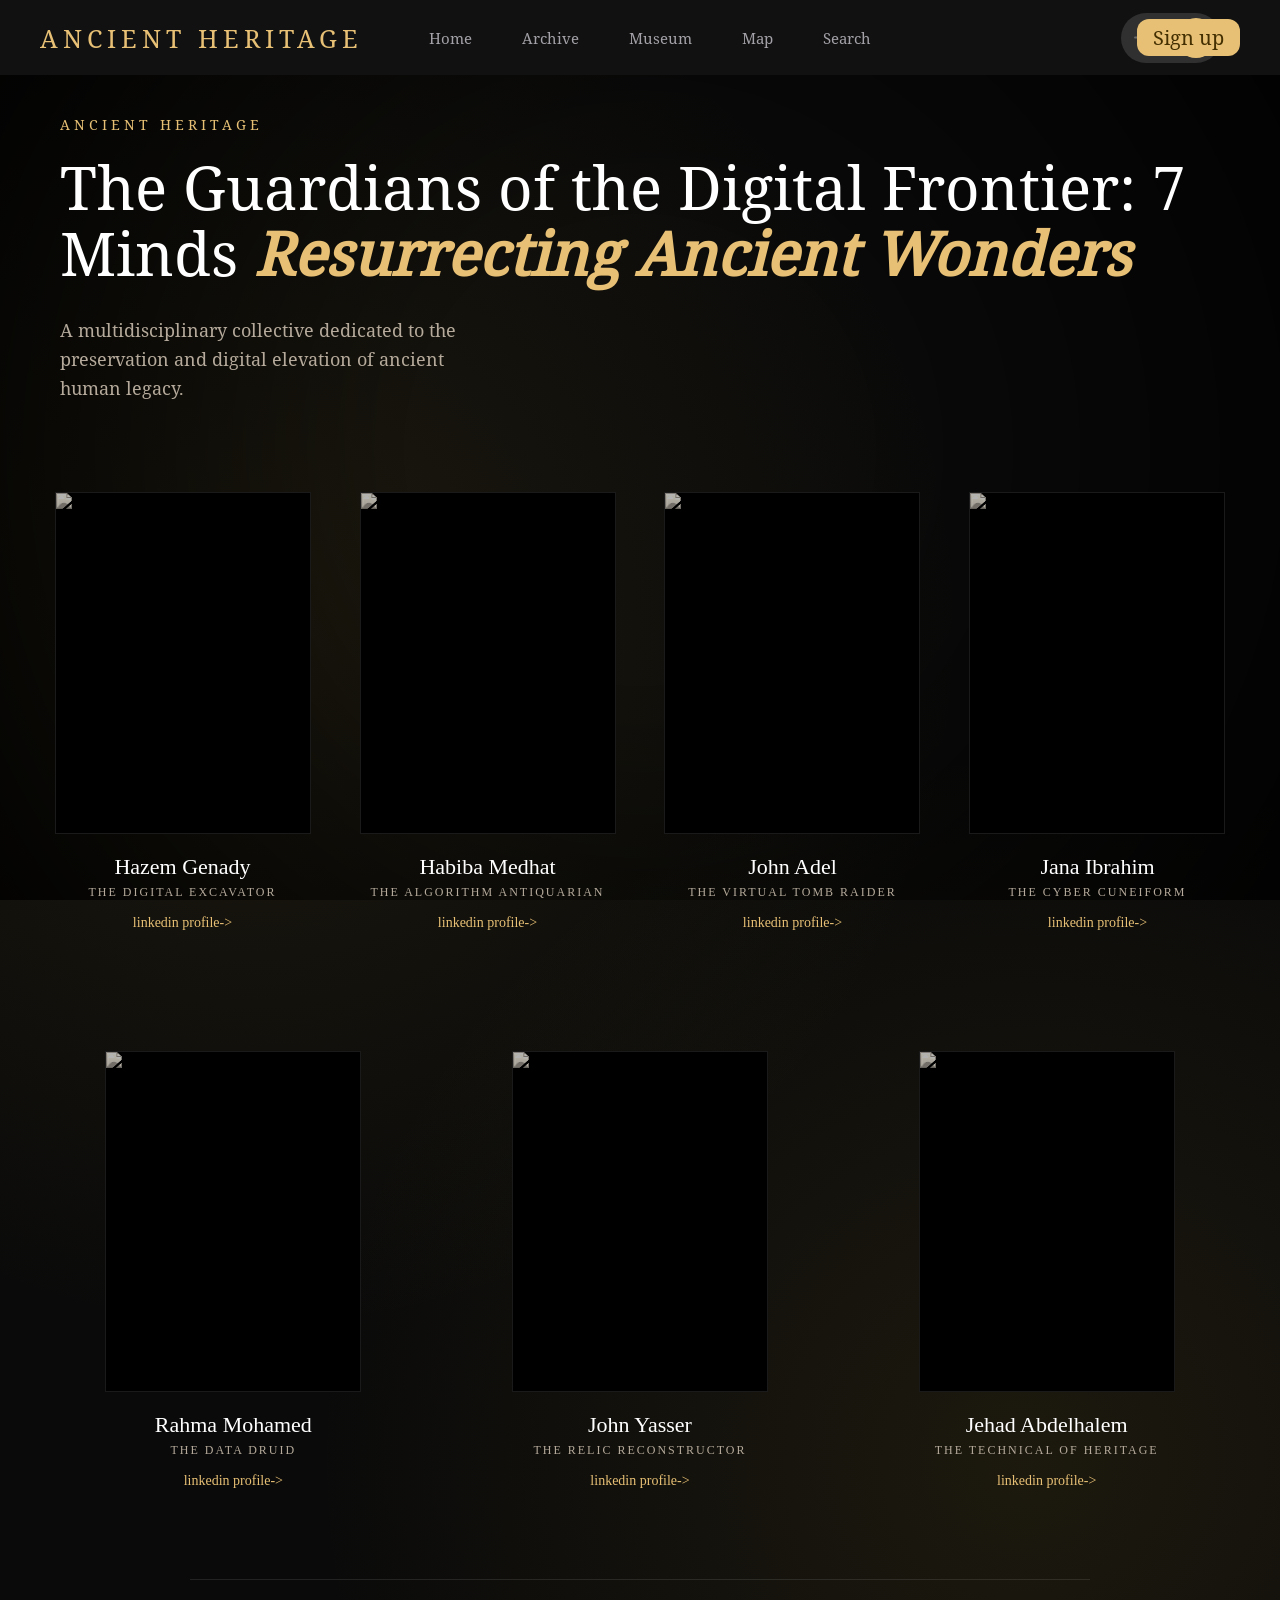
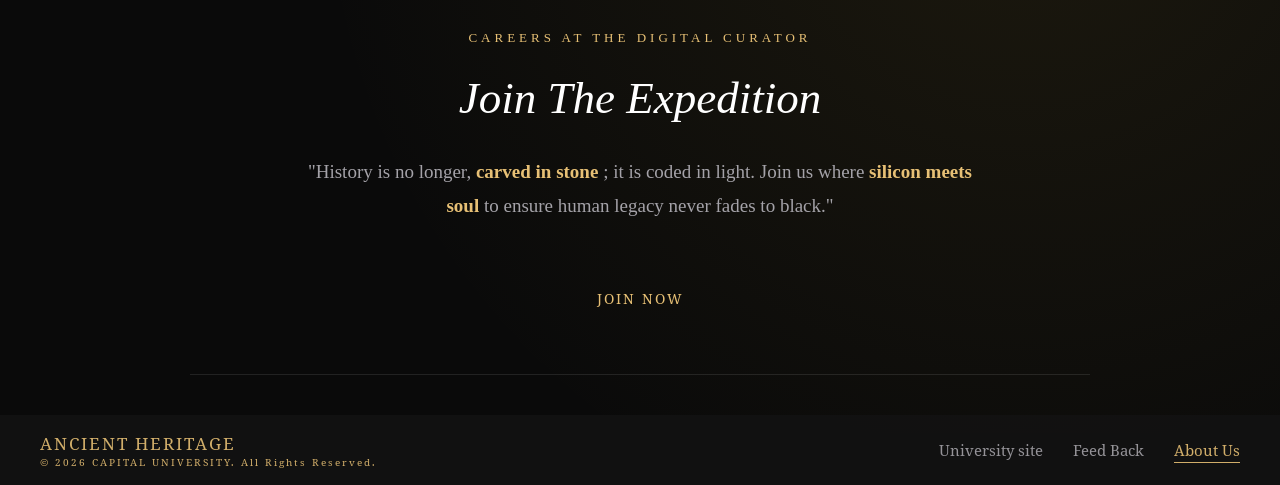
==== commit 7c9bbd3b: "update" ====
--- a/pages/about.html
+++ b/pages/about.html
@@ -7,7 +7,6 @@
     <title>Ancient Heritage | About Us</title>
 
     <link rel="stylesheet" href="../css/about.css">
-
     <link rel="stylesheet" href="../css/main.css">
     <!-- !!ملف تنسيق الناف بار والفوتر مهم -->
     <script src="https://kit.fontawesome.com/728f1f9039.js" crossorigin="anonymous"></script>
@@ -27,119 +26,158 @@
                 <a href="map.html">Map</a>
                 <a href="search.html">Search</a>
             </div>
+            <div class="mode-cnt" onclick="changeMod(); aboutMod()">
+                <span class="span1">
+                    <svg class="sun" viewBox="0 0 24 24">
+                        <circle cx="12" cy="12" r="5"></circle>
+                        <line x1="12" y1="1" x2="12" y2="3"></line>
+                        <line x1="12" y1="21" x2="12" y2="23"></line>
+                        <line x1="4.22" y1="4.22" x2="5.64" y2="5.64"></line>
+                        <line x1="18.36" y1="18.36" x2="19.78" y2="19.78"></line>
+                        <line x1="1" y1="12" x2="3" y2="12"></line>
+                        <line x1="21" y1="12" x2="23" y2="12"></line>
+                        <line x1="4.22" y1="19.78" x2="5.64" y2="18.36"></line>
+                        <line x1="18.36" y1="5.64" x2="19.78" y2="4.22"></line>
+                    </svg>
+                    <svg class="moon" viewBox="0 0 24 24">
+                        <path
+                            d="M18 15.63c-.977.52-1.945.481-3.13.481A6.981 6.981 0 0 1 7.89 9.13c0-1.185-.04-2.153.481-3.13C6.166 7.174 5 9.347 5 12.018A6.981 6.981 0 0 0 11.982 19c2.67 0 4.844-1.166 6.018-3.37ZM16 5c0 2.08-.96 4-3 4 2.04 0 3 .92 3 3 0-2.08.96-3 3-3-2.04 0-3-1.92-3-4Z" />
+                    </svg>
+                </span>
+                <span class="span2">
+                    <svg class="moon2" viewBox="0 0 24 24">
+                        <path
+                            d="M18 15.63c-.977.52-1.945.481-3.13.481A6.981 6.981 0 0 1 7.89 9.13c0-1.185-.04-2.153.481-3.13C6.166 7.174 5 9.347 5 12.018A6.981 6.981 0 0 0 11.982 19c2.67 0 4.844-1.166 6.018-3.37ZM16 5c0 2.08-.96 4-3 4 2.04 0 3 .92 3 3 0-2.08.96-3 3-3-2.04 0-3-1.92-3-4Z" />
+                    </svg>
+                    <svg class="sun2" viewBox="0 0 24 24">
+                        <circle cx="12" cy="12" r="5"></circle>
+                        <line x1="12" y1="1" x2="12" y2="3"></line>
+                        <line x1="12" y1="21" x2="12" y2="23"></line>
+                        <line x1="4.22" y1="4.22" x2="5.64" y2="5.64"></line>
+                        <line x1="18.36" y1="18.36" x2="19.78" y2="19.78"></line>
+                        <line x1="1" y1="12" x2="3" y2="12"></line>
+                        <line x1="21" y1="12" x2="23" y2="12"></line>
+                        <line x1="4.22" y1="19.78" x2="5.64" y2="18.36"></line>
+                        <line x1="18.36" y1="5.64" x2="19.78" y2="4.22"></line>
+                    </svg>
+                </span>
+            </div>
         </div>
         <div class="sign">
             <a class="sign-btn" id="sign-btn" href="sign-up.html">Sign up</a>
-            <a id="icon" class="icon" href="profile.html"><i class="fa-solid fa-circle-user"
-                    style="color: var(--golden-color); font-size: 40px;"></i></a>
+            <a id="icon" class="icon" href="profile.html"><i class="fa-solid fa-circle-user"></i></a>
         </div>
     </nav>
     <main>
-        <main class="present-team">
+        <main class=" present-team">
             <div class="shadow"></div>
 
-    <header class="header">
-        <p class="subtitle">ANCIENT HERITAGE</p>
-        <div class="header-text">
-            <h1 class="title">The Guardians of the Digital Frontier: 8 Minds <span class="highlight">Resurrecting Ancient Wonders</span></h1>
-            <p class="description">A multidisciplinary collective dedicated to the preservation and digital elevation of ancient human legacy.</p>
-        </div>
-    </header>
-    <div class="team-grid">
-        <div class="team-cards">
-            <div class="image-card">
-             <img src="../assets/images/teamph/Hazemph.jpg" alt="Team Member">
+            <header class="header">
+                <p class="subtitle">ANCIENT HERITAGE</p>
+                <div class="header-text">
+                    <h1 class="title">The Guardians of the Digital Frontier: 7 Minds <span
+                            class="highlight">Resurrecting Ancient Wonders</span></h1>
+                    <p class="description">A multidisciplinary collective dedicated to the preservation and
+                        digital
+                        elevation of ancient human legacy.</p>
+                </div>
+            </header>
+            <div class="team-grid">
+                <div class="team-cards item1">
+                    <div class="image-card">
+                        <img src="../assets/images/teamph/Hazemph.jpg" alt="Team Member">
+                    </div>
+                    <h3>Hazem Genady</h3>
+                    <p class="work">The Digital Excavator</p>
+                    <a href="https://www.linkedin.com/in/hazem-genady-a53109385?utm_source=share&utm_campaign=share_via&utm_content=profile&utm_medium=android_app"
+                        class="team-link">linkedin profile<span>-></span></a>
+                </div>
+                <div class="team-cards item1">
+                    <div class="image-card">
+                        <img src="../assets/images/teamph/Habibaph.jpg" alt="Team Member">
+                    </div>
+                    <h3>Habiba Medhat</h3>
+                    <p class="work">The Algorithm Antiquarian</p>
+                    <a href="https://www.linkedin.com/in/habiba-medhat-086847386?utm_source=share&utm_campaign=share_via&utm_content=profile&utm_medium=android_app"
+                        class="team-link">linkedin profile<span>-></span></a>
+                </div>
+                <div class="team-cards item1">
+                    <div class="image-card">
+                        <img src="../assets/images/teamph/Johnadelph.jpg" alt="Team Member">
+                    </div>
+                    <h3>John Adel</h3>
+                    <p class="work">The Virtual Tomb Raider</p>
+                    <a href="https://www.linkedin.com/in/john-adel15?utm_source=share_via&utm_content=profile&utm_medium=member_android"
+                        class="team-link">linkedin profile<span>-></span></a>
+                </div>
+                <div class="team-cards item1">
+                    <div class="image-card">
+                        <img src="../assets/images/teamph/Janaph.jpg" alt="Team Member">
+                    </div>
+                    <h3>Jana Ibrahim</h3>
+                    <p class="work">The Cyber Cuneiform</p>
+                    <a href="https://www.linkedin.com/in/jana-ibrahim-9664b5386?utm_source=share_via&utm_content=profile&utm_medium=member_android"
+                        class="team-link">linkedin profile<span>-></span></a>
+                </div>
+                <div class="team-cards item2">
+                    <div class="image-card">
+                        <img src="../assets/images/teamph/Rahmaph.jpg" alt="Team Member">
+                    </div>
+                    <h3>Rahma Mohamed</h3>
+                    <p class="work">The Data Druid</p>
+                    <a href="https://www.linkedin.com/in/rahma-mohamed-418846290?utm_source=share_via&utm_content=profile&utm_medium=member_android 😶"
+                        class="team-link">linkedin profile<span>-></span></a>
+                </div>
+                <div class="team-cards item2">
+                    <div class="image-card">
+                        <img src="../assets/images/teamph/Johnyasserph.jpg" alt="Team Member">
+                    </div>
+                    <h3>John Yasser</h3>
+                    <p class="work">The Relic Reconstructor</p>
+                    <a href="https://www.linkedin.com/in/john-yasser-37b51a401?utm_source=share_via&utm_content=profile&utm_medium=member_android"
+                        class="team-link">linkedin profile<span>-></span></a>
+                </div>
+                <div class="team-cards item2">
+                    <div class="image-card">
+                        <img src="../assets/images/teamph/Jehadph.jpg" alt="Team Member">
+                    </div>
+                    <h3>Jehad Abdelhalem</h3>
+                    <p class="work">The Technical of Heritage</p>
+                    <a href="https://www.linkedin.com/in/jehad-abdelhalem-7626533a9?utm_source=share_via&utm_content=profile&utm_medium=member_android"
+                        class="team-link">linkedin profile<span>-></span></a>
+                </div>
             </div>
-            <h3>Hazem Genady</h3>
-            <p class="work">The Digital Excavator</p>
-            <a href="https://www.linkedin.com/in/hazem-genady-a53109385?utm_source=share&utm_campaign=share_via&utm_content=profile&utm_medium=android_app" class="team-link">linkedin profile<span>-></span></a>
-        </div>  
-            <div class="team-cards">
-                     <div class="image-card">
-             <img src="../assets/images/teamph/Habibaph.jpg" alt="Team Member">
-            </div>
-            <h3>Habiba Medhat</h3>
-            <p class="work">The Algorithm Antiquarian</p>
-            <a href="https://www.linkedin.com/in/habiba-medhat-086847386?utm_source=share&utm_campaign=share_via&utm_content=profile&utm_medium=android_app" class="team-link">linkedin profile<span>-></span></a>
-            </div>  
-                <div class="team-cards">
-                    <div class="image-card">
-             <img src="../assets/images/teamph/Johnadelph.jpg" alt="Team Member">
-            </div>
-            <h3>John Adel</h3>
-            <p class="work">The Virtual Tomb Raider</p>
-            <a href="https://www.linkedin.com/in/john-adel15?utm_source=share_via&utm_content=profile&utm_medium=member_android" class="team-link">linkedin profile<span>-></span></a>
-            </div>  
-            <div class="team-cards">
-            <div class="image-card">
-             <img src="../assets/images/teamph/Janaph.jpg" alt="Team Member">
-            </div>
-            <h3>Jana Ibrahim</h3>
-            <p class="work">The Cyber Cuneiform</p>
-            <a href="https://www.linkedin.com/in/jana-ibrahim-9664b5386?utm_source=share_via&utm_content=profile&utm_medium=member_android" class="team-link">linkedin profile<span>-></span></a>
-            </div>
-            <div class="team-cards">
-            <div class="image-card">
-             <img src="../assets/images/teamph/hosamph.jpg" alt="Team Member">
-            </div>
-            <h3>Hossam Mohamed</h3>
-            <p class="work">The Neural Hieroglyphist</p>
-            <a href="https://www.linkedin.com/in/hossam-mohamed-48a833377?utm_source=share_via&utm_content=profile&utm_medium=member_android" class="team-link">linkedin profile<span>-></span></a>
-            </div>
-            <div class="team-cards">
-            <div class="image-card">
-             <img src="../assets/images/teamph/Rahmaph.jpg" alt="Team Member">
-            </div>
-            <h3>Rahma Mohamed</h3>
-            <p class="work">The Data Druid</p>
-           <a href="https://www.linkedin.com/in/rahma-mohamed-418846290?utm_source=share_via&utm_content=profile&utm_medium=member_android 😶" class="team-link">linkedin profile<span>-></span></a>
-            </div>
-            <div class="team-cards">
-            <div class="image-card">
-             <img src="../assets/images/teamph/Johnyasserph.jpg" alt="Team Member">
-            </div>
-            <h3>John Yasser</h3>
-            <p class="work">The Relic Reconstructor</p>
-            <a href="https://www.linkedin.com/in/john-yasser-37b51a401?utm_source=share_via&utm_content=profile&utm_medium=member_android" class="team-link">linkedin profile<span>-></span></a>
-            </div>
-            <div class="team-cards">
-            <div class="image-card">
-             <img src="../assets/images/teamph/Jehadph.jpg" alt="Team Member">
-            </div>
-            <h3>Jehad Abdelhalem</h3>
-            <p class="work">The Technic Prophet of Heritage</p>
-            <a href="https://www.linkedin.com/in/jehad-abdelhalem-7626533a9?utm_source=share_via&utm_content=profile&utm_medium=member_android" class="team-link">linkedin profile<span>-></span></a>
-            </div>
-    </div>               
-    </main>
+        </main>
 
         <section class="join-us">
             <div class="box">
                 <p class="subtitle">CAREERS AT THE DIGITAL CURATOR</p>
                 <h2>Join The Expedition</h2>
-                <p class="description-text">"History is no longer,<span class="highlight"> carved in stone</span> ; it
-                    is coded in light. Join us where <span class="highlight"> silicon meets soul</span> to ensure human
+                <p class="description-text">"History is no longer,<span class="highlight"> carved in
+                        stone</span> ; it
+                    is coded in light. Join us where <span class="highlight"> silicon meets soul</span> to
+                    ensure human
                     legacy never fades to black."</p>
                 <button class="join-btn">Join Now</button>
             </div>
         </section>
-    <footer class="footer">
-        <div class="copy-right">
-            <h5>
-                ANCIENT HERITAGE
-            </h5>
-            <p>
-                © 2026 CAPITAL UNIVERSITY. All Rights Reserved.
-            </p>
-        </div>
-        <div class="footer-links">
-            <a href="https://www.capu.edu.eg/index.php/ar/" target="_blank">University site</a>
-            <a href="feedback.html">Feed Back</a>
-            <a href="about.html" class="active">About Us</a>
-        </div>
-    </footer>
-    <script src="../js/main.js"></script>
- 
+        <footer class="footer">
+            <div class="copy-right">
+                <h5>
+                    ANCIENT HERITAGE
+                </h5>
+                <p>
+                    © 2026 CAPITAL UNIVERSITY. All Rights Reserved.
+                </p>
+            </div>
+            <div class="footer-links">
+                <a href="https://www.capu.edu.eg/index.php/ar/" target="_blank">University site</a>
+                <a href="feedback.html">Feed Back</a>
+                <a href="about.html" class="active">About Us</a>
+            </div>
+        </footer>
+        <script src="../js/main.js"></script>
+
 </body>
 
-</html>
+</html>
--- a/css/about.css
+++ b/css/about.css
@@ -0,0 +1,285 @@
+:root {
+    --black: #000;
+    --navBar-color-dark: #131313e6;
+    --navBar-color-light: #fef8efe6;
+    --background-dark: #0a0a0a;
+    --background-light: #f8f2ea;
+    --golden-color: #e7c075;
+    --golden-hover-color: #bb954f;
+    --golden-btn-text-color: #432f01;
+    --text-dark: #a4a2a8;
+    --text-light: #4e4635;
+    --active-text: rgb(152, 120, 34);
+    --active-text: #987822;
+    --big-text-light: #2b240a;
+    --small-text-dark: #b5aa9b;
+    --footer-light: #e8d9ac;
+    --button-light: #765700;
+    --card-background-color: #353534;
+    --container-color-light: #fdedbf;
+    --container-second-light: #383010;
+}
+
+.shadow {
+    position: fixed;
+    top: 0;
+    left: 0;
+    width: 100%;
+    height: 100%;
+    background: radial-gradient(circle, transparent 30%, rgba(0, 0, 0, 0.8))100%;
+    pointer-events: none;
+    z-index: 1;
+}
+
+.header, .join-us {
+    position: relative;
+    z-index: 10;
+    /* عشان يظهر فوق الـ shadow */
+    font-family: mainFont;
+    padding: 40px 60px;
+}
+
+.subtitle {
+    color: var(--golden-color);
+    letter-spacing: 4px;
+    font-size: 14px;
+    margin-bottom: 20px;
+}
+
+.header-text {
+    display: flex;
+    justify-content: space-between;
+    align-items: flex-end;
+    flex-wrap: wrap;
+    gap: 30px;
+}
+
+.header h1 {
+    color: #fff;
+    font-size: 60px;
+    line-height: 1.1;
+    font-weight: normal;
+}
+
+.header h1 span {
+    color: var(--golden-color);
+    font-style: italic;
+}
+
+.description {
+    max-width: 400px;
+    color: var(--small-text-dark);
+    font-size: 18px;
+    line-height: 1.6;
+}
+
+.team-grid {
+    max-width: 100%;
+    /*اختياري: لضبط العرض الأقصى*/
+    width: 100%;
+    box-sizing: border-box;
+    display: grid !important;
+    gap: 20px;
+    /*إجبار النظام على استخدام الجريد*/
+    grid-template-columns: repeat(12, 1fr);
+    /*بنقول للمتصفح اعمل 4 أعمدة، وكل عمود ياخد مساحة متساوية*/
+    padding: 0px 40px;
+    /*الهوامش المحيطة بالشبكة*/
+    /* margin: 0 auto;*/
+}
+
+.item2 {
+    grid-column: span 4;
+}
+
+.item1 {
+    grid-column: span 3;
+}
+
+.team-cards {
+    width: 100% !important;
+    /*خليه يملأ العمود المخصص له فقط*/
+    display: flex;
+    /*box-sizing: border-box;/*بيضمن ان ال padding ميزودش حجم الصورة*/
+    text-align: center;
+    flex-direction: column;
+    align-items: center;
+    overflow: hidden;
+    /*أي حاجة تخرج بره حدود الكارت (زي صورة كبيرة) تختفي*/
+    margin: 50px 0;
+    z-index: 11;
+}
+
+.image-card {
+    transition: 0.5s ease;
+    border: 1px solid rgba(197, 163, 104, 0.2);
+    width: 20vw;
+    /*الحاوية تاخد عرض الكارت*/
+    position: relative;
+    aspect-ratio: 3/4;
+    /*تثبيت الطول بالنسبة للعرض عشان الصور كلها تبقي مقاس واحد*/
+    overflow: hidden;
+    /* اي زيادة في الصورة يتم قصها*/
+    background-color: #000;
+    /* placeholder color for images */
+    margin-bottom: 20px;
+    border: 1px solid rgba(255, 255, 255, 0.1);
+    /* subtle border for better visibility on dark background */
+}
+
+.image-card img {
+    width: 100% !important;
+    /* ensure the image fills the card */
+    height: 100% !important;
+    object-fit: cover !important;
+    /*بتملا المكان بدون ما تمط الصورة*/
+    opacity: 0.7;
+    display: block;
+    transition: 0.6s cubic-bezier(0.4, 0, 0.2, 1);
+    filter: grayscale(100%) sepia(20%) contrast(1.2);
+    /* تأثير اثري : ابيض  و اسود + تباين عالي */
+}
+
+.team-cards:hover img {
+    filter: grayscale(0%);
+    transform: scale(1.05);
+}
+
+.team-cards h3 {
+    color: #fff;
+    font-size: 22px;
+    font-weight: normal;
+    margin-bottom: 5px;
+}
+
+.team-cards .work {
+    color: var(--small-text-dark);
+    font-size: 12px;
+    letter-spacing: 2px;
+    text-transform: uppercase;
+}
+
+.team-link {
+    display: inline-block;
+    margin-top: 15px;
+    color: var(--golden-color);
+    text-decoration: none;
+    font-size: 14px;
+    transition: 0.3s;
+}
+
+.team-link:hover {
+    color: var(--golden-hover-color);
+    letter-spacing: 1px;
+}
+
+/* join us part*/
+.join-us {
+    position: relative;
+    z-index: 10;
+    font-family: 'Georgia', serif;
+    text-align: center;
+}
+
+.box {
+    max-width: 900px;
+    margin: 0 auto;
+    border-top: 1px solid rgba(255, 255, 255, 0.1);
+    border-bottom: 1px solid rgba(255, 255, 255, 0.1);
+    padding: 50px 0;
+}
+
+.box .subtitle {
+    color: var(--golden-color);
+    letter-spacing: 4px;
+    font-size: 13px;
+    text-transform: uppercase;
+    margin-bottom: 25px;
+}
+
+.box h2 {
+    color: #fff;
+    font-size: 45px;
+    font-style: italic;
+    line-height: 1.2;
+    margin-bottom: 30px;
+    font-weight: normal;
+}
+
+.description-text {
+    color: var(--text-dark);
+    /* لون النص الهادئ */
+    font-size: 19px;
+    line-height: 1.8;
+    max-width: 700px;
+    /* تضييق عرض النص حتى ينزل لسطر جديد بشكل جمالي */
+    margin: 0 auto 50px;
+    /* توسيط النص وإضافة مسافة من الأسفل للزر */
+}
+
+.highlight {
+    color: var(--golden-color);
+    /* تلوين الكلمات المفتاحية باللون الذهبي */
+    font-weight: bold;
+}
+
+.join-btn {
+    background-color: transparent;
+    /* خلفية شفافة */
+    border: 1px none var(--golden-color);
+    /* إطار ذهبي رفيع */
+    color: var(--golden-color);
+    /* لون النص ذهبي */
+    padding: 16px 40px;
+    font-size: 14px;
+    letter-spacing: 2px;
+    text-transform: uppercase;
+    cursor: pointer;
+    font-family: mainFont;
+    /* استخدام الخط الأساسي للزر */
+    transition: all 0.4s ease;
+}
+
+.join-btn:hover {
+    background-color: var(--golden-color);
+    /* الخلفية تصبح ذهبية بالكامل عند الهوفر */
+    color: #000000;
+    /* لون النص يصبح أسود (لون الـ Background الأصلي) */
+    box-shadow: 0 0 15px rgba(231, 192, 117, 0.3);
+    /* توهج خفيف */
+}
+
+/*Responsive*/
+/*التابلت: صورتين في السطر*/
+@media (max-width: 1024px) {
+    .team-grid {
+        grid-template-columns: repeat(2, 1fr);
+    }
+}
+
+/*الموبايل: صورة واحدة في السطر*/
+@media (max-width: 600px) {
+    .team-grid {
+        grid-template-columns: 1fr;
+        padding: 40px 20px;
+        /*تقليل الهوامش قليلاً*/
+    }
+
+    .header h1 {
+        font-size: 40px;
+    }
+}
+
+@media (max-width: 768px) {
+    .box h2 {
+        font-size: 32px;
+    }
+
+    .description-text {
+        font-size: 17px;
+    }
+
+    .join-us {
+        padding: 80px 5%;
+    }
+}
--- a/css/main.css
+++ b/css/main.css
@@ -19,11 +19,13 @@
     --golden-btn-text-color: #432f01;
     --text-dark: #a4a2a8;
     --text-light: #4e4635;
-    --active-text: rgb(152, 120, 34);
     --active-text: #987822;
     --big-text-light: #2b240a;
     --small-text-dark: #b5aa9b;
     --footer-light: #e8d9ac;
+    --button-light: #765700;
+    --container-color-light: #fdedbf;
+    --container-second-light: #383010;
 }
 
 ::selection {
@@ -247,7 +249,7 @@
 }
 
 .nav-bar .sign-btn.light {
-    background-color: #765700;
+    background-color: var(--button-light);
     color: #ffffff;
 }
 
@@ -259,7 +261,7 @@
 }
 
 .icon.light {
-    color: #765700;
+    color: var(--button-light);
 }
 
 .nav-bar .sign-btn:hover {
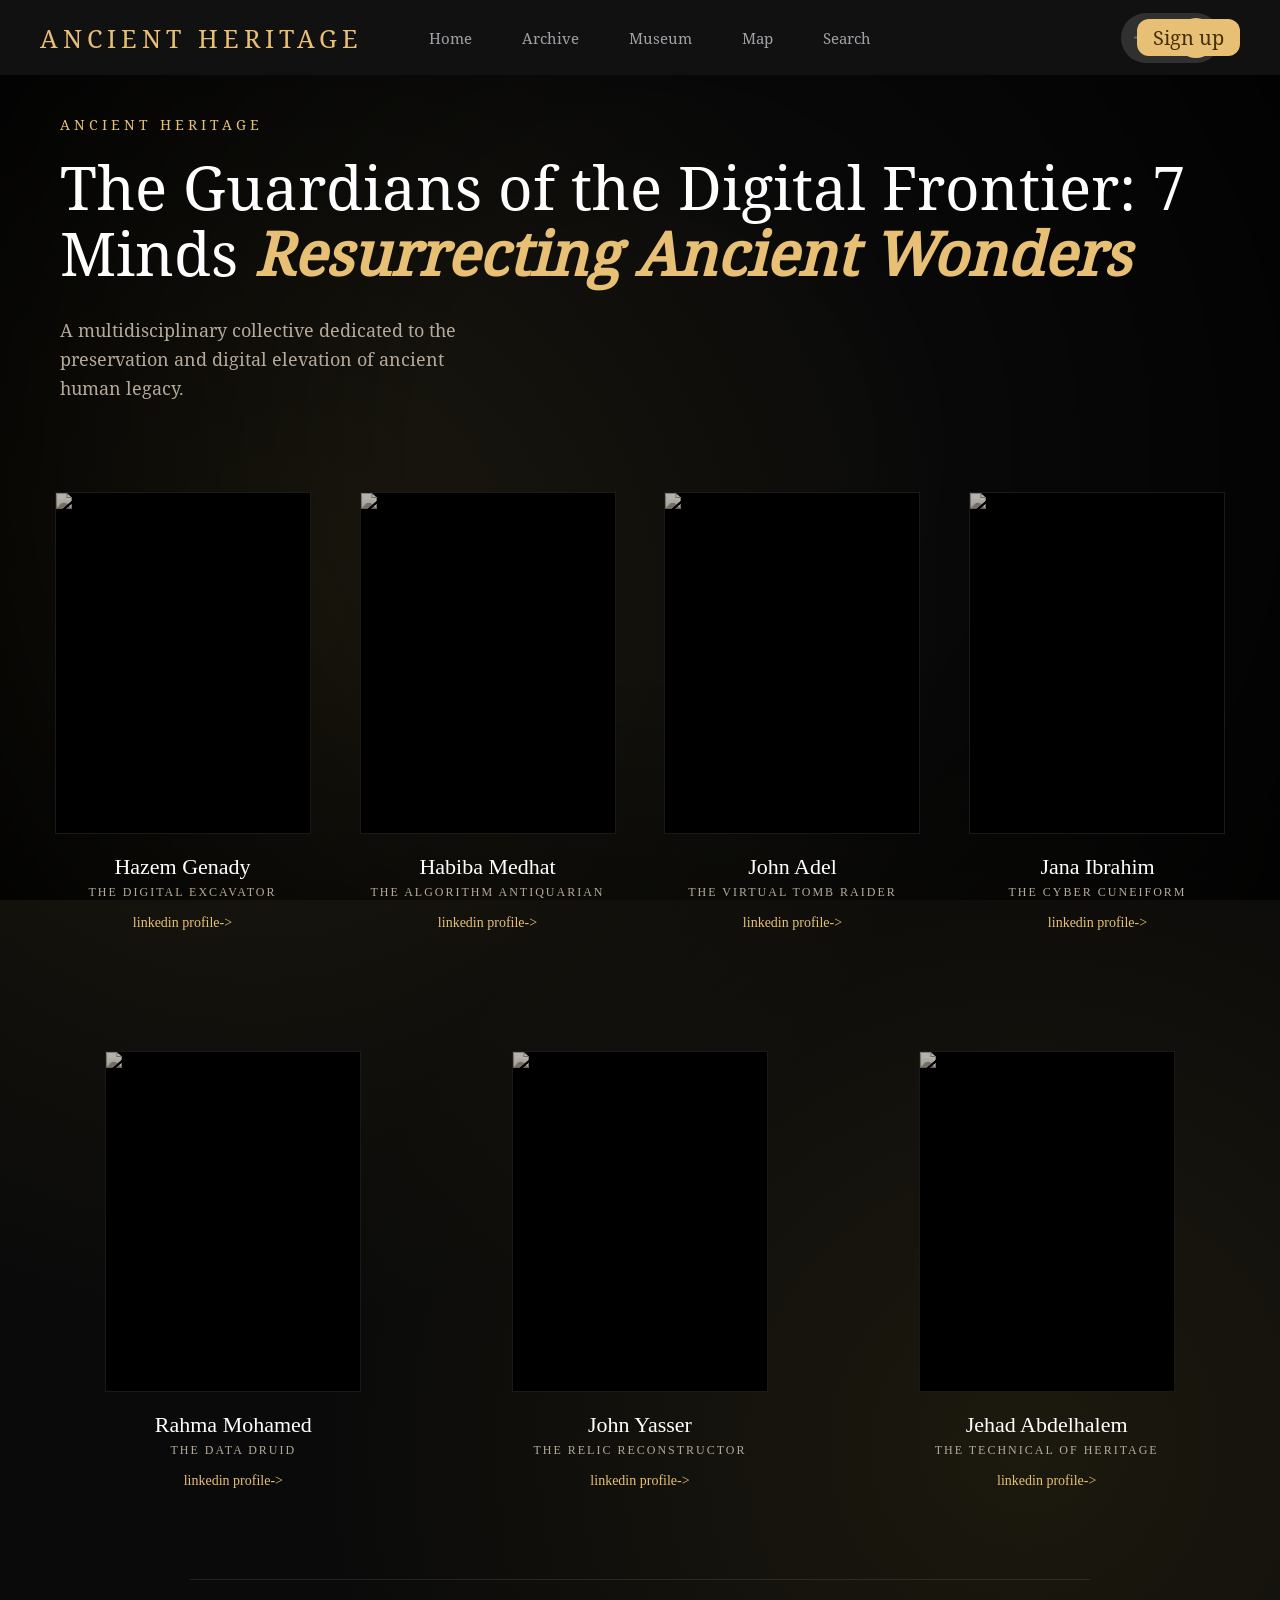
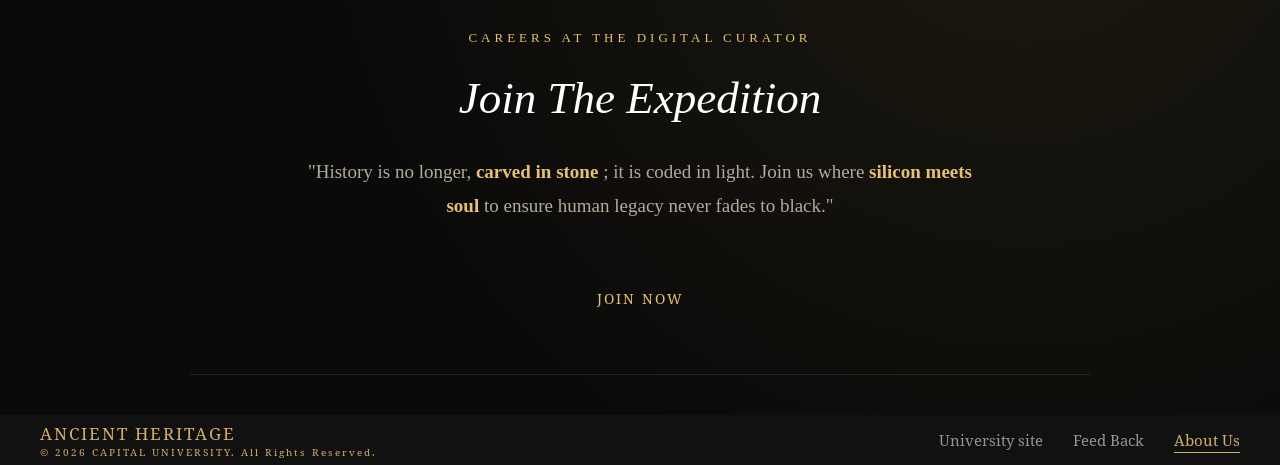
==== commit 384e9f2f: "Merge pull request #46 from ghostloveherself-afk/main light theme about" ====
--- a/pages/about.html
+++ b/pages/about.html
@@ -68,8 +68,8 @@
             <a id="icon" class="icon" href="profile.html"><i class="fa-solid fa-circle-user"></i></a>
         </div>
     </nav>
-    <main>
-        <main class=" present-team">
+    
+    <main class=" present-team">
             <div class="shadow"></div>
 
             <header class="header">
@@ -78,8 +78,7 @@
                     <h1 class="title">The Guardians of the Digital Frontier: 7 Minds <span
                             class="highlight">Resurrecting Ancient Wonders</span></h1>
                     <p class="description">A multidisciplinary collective dedicated to the preservation and
-                        digital
-                        elevation of ancient human legacy.</p>
+                        digital elevation of ancient human legacy.</p>
                 </div>
             </header>
             <div class="team-grid">
--- a/css/about.css
+++ b/css/about.css
@@ -55,9 +55,10 @@
 }
 
 .header h1 {
-    color: #fff;
+    color:#ffffff !important;
     font-size: 60px;
     line-height: 1.1;
+    transition: 0.4s;
     font-weight: normal;
 }
 
@@ -68,7 +69,8 @@
 
 .description {
     max-width: 400px;
-    color: var(--small-text-dark);
+    color: var(--small-text-dark) !important;
+    transition: 0.4s;
     font-size: 18px;
     line-height: 1.6;
 }
@@ -108,6 +110,7 @@
     /*أي حاجة تخرج بره حدود الكارت (زي صورة كبيرة) تختفي*/
     margin: 50px 0;
     z-index: 11;
+   
 }
 
 .image-card {
@@ -146,14 +149,16 @@
 }
 
 .team-cards h3 {
-    color: #fff;
+    color: #ffffff !important;
     font-size: 22px;
     font-weight: normal;
     margin-bottom: 5px;
+    transition: 0.4s;
 }
 
 .team-cards .work {
-    color: var(--small-text-dark);
+    color: var(--small-text-dark) !important;
+    transition: 0.4s;
     font-size: 12px;
     letter-spacing: 2px;
     text-transform: uppercase;
@@ -198,7 +203,8 @@
 }
 
 .box h2 {
-    color: #fff;
+    color: #ffffff !important;
+    transition: 0.4s;
     font-size: 45px;
     font-style: italic;
     line-height: 1.2;
@@ -207,7 +213,8 @@
 }
 
 .description-text {
-    color: var(--text-dark);
+    color: var(--small-text-dark) !important;
+    transition: 0.4s;
     /* لون النص الهادئ */
     font-size: 19px;
     line-height: 1.8;
@@ -282,4 +289,44 @@
     .join-us {
         padding: 80px 5%;
     }
+}
+
+
+body.light {
+    background-color: var(--background-light) !important;
+}
+
+/* تحويل العناوين للون الداكن المخصص للثيم الفاتح */
+body.light .header h1, 
+body.light .team-cards h3, 
+body.light .box h2 {
+    color: var(--big-text-light) !important;
+}
+
+/* تحويل النصوص الوصفية */
+body.light .description, 
+body.light .description-text,
+body.light .team-cards .work {
+    color: var(--text-light) !important;
+}
+
+/* الكروت وتنسيقها في الوضع الفاتح */
+body.light .image-card {
+    background-color: var(--container-color-light);
+    border-color: rgba(0, 0, 0, 0.1);
+}
+
+body.light .team-link {
+    color: var(--button-light) !important;
+}
+
+/* تعديل الـ Shadow ليتناسب مع الخلفية الفاتحة */
+body.light .shadow {
+    background: radial-gradient(circle, transparent 30%, rgba(78, 70, 53, 0.15)) !important;
+}
+
+/* تعديل الفوتر */
+body.light .footer {
+    background-color: var(--footer-light) !important;
+    color: var(--big-text-light) !important;
 }
--- a/css/main.css
+++ b/css/main.css
@@ -11,22 +11,35 @@
 
 :root {
     --navBar-color-dark: #131313e6;
-    --navBar-color-light: #fef8efe6;
+    /* --navBar-color-light: #fef8efe6; */
     --background-dark: #0a0a0a;
-    --background-light: #f8f2ea;
+    /* --background-light: #f8f2ea; */
     --golden-color: #e7c075;
     --golden-hover-color: #bb954f;
     --golden-btn-text-color: #432f01;
     --text-dark: #a4a2a8;
-    --text-light: #4e4635;
+    /* --text-light: #4e4635; */
     --active-text: #987822;
-    --big-text-light: #2b240a;
+    /* --big-text-light: #2b240a; */
     --small-text-dark: #b5aa9b;
-    --footer-light: #e8d9ac;
+    /* --footer-light: #e8d9ac;
     --button-light: #765700;
     --container-color-light: #fdedbf;
+    --container-second-light: #383010; */
+ /*بني*/
+   --navBar-color-light: rgb(242, 237, 228 , 0.8);
+    --background-light: #f2ede4; 
+    --button-light:#937C63; 
+    --button-hover-light:#7D6852;  
+    --footer-light: #f2ede4; 
+
+    --container-color-light: #F9F3E5;
     --container-second-light: #383010;
-}
+    
+  --text-light: #6B4F3A;      
+  --big-text-light: #3E2F23;
+}
+
 
 ::selection {
     background-color: #c59f59c5;
@@ -67,7 +80,8 @@
 }
 
 .mode-cnt.light {
-    background-color: var(--golden-btn-text-color);
+    /* background-color: var(--golden-btn-text-color); */
+    background-color: #e3d4c4;
 }
 
 .mode-cnt .span1 {
@@ -275,7 +289,7 @@
 
 .footer {
     display: flex;
-    height: 70px;
+    height: 50px;
     align-items: center;
     justify-content: space-between;
     font-family: mainFont;
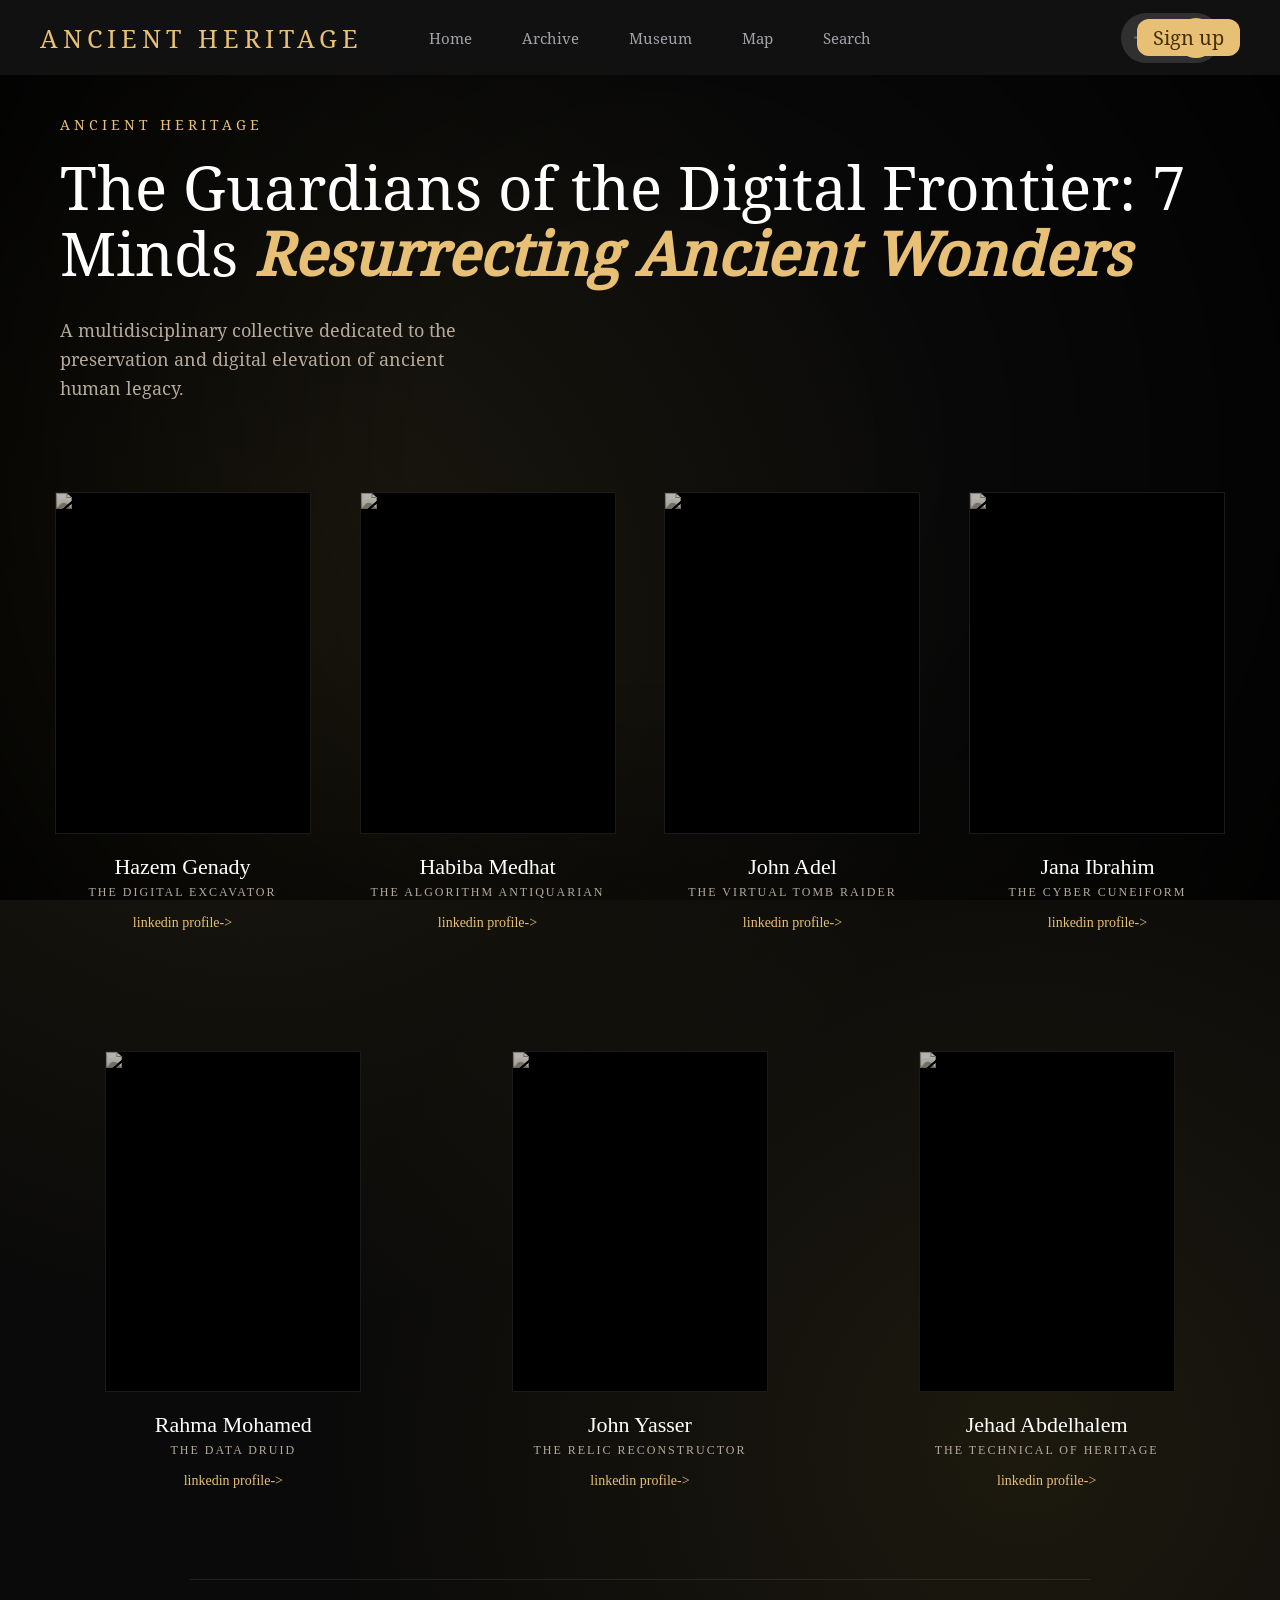
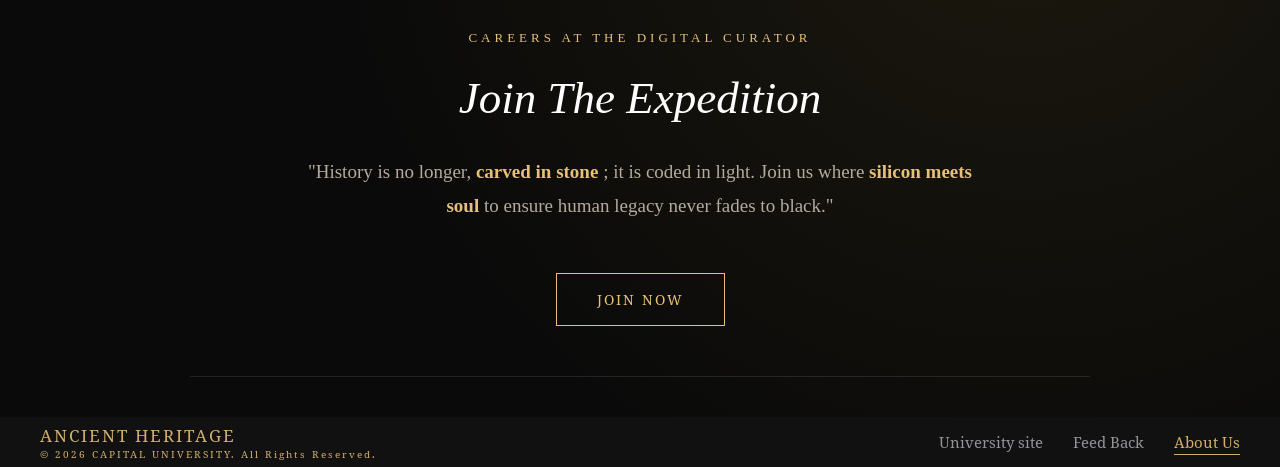
==== commit f90edee2: "the last one about" ====
--- a/pages/about.html
+++ b/pages/about.html
@@ -8,6 +8,7 @@
 
     <link rel="stylesheet" href="../css/about.css">
     <link rel="stylesheet" href="../css/main.css">
+    <link rel="stylesheet" href="../css/all.min.css">
     <!-- !!ملف تنسيق الناف بار والفوتر مهم -->
     <script src="https://kit.fontawesome.com/728f1f9039.js" crossorigin="anonymous"></script>
 
@@ -68,114 +69,116 @@
             <a id="icon" class="icon" href="profile.html"><i class="fa-solid fa-circle-user"></i></a>
         </div>
     </nav>
+
+    <main class=" present-team">
+        <div class="shadow"></div>
+
+        <header class="header">
+            <p class="subtitle">ANCIENT HERITAGE</p>
+            <div class="header-text">
+                <h1 class="title">The Guardians of the Digital Frontier: 7 Minds <span class="highlight">Resurrecting
+                        Ancient Wonders</span></h1>
+                <p class="description">A multidisciplinary collective dedicated to the preservation and
+                    digital elevation of ancient human legacy.</p>
+            </div>
+        </header>
+        <div class="team-grid">
+            <div class="team-cards item1">
+                <div class="image-card">
+                    <img src="../assets/images/teamph/Hazemph.jpg" alt="Team Member" draggable="false">
+                </div>
+                <h3>Hazem Genady</h3>
+                <p class="work">The Digital Excavator</p>
+                <a href="https://www.linkedin.com/in/hazem-genady-a53109385?utm_source=share&utm_campaign=share_via&utm_content=profile&utm_medium=android_app"
+                    class="team-link">linkedin profile<span>-></span></a>
+            </div>
+            <div class="team-cards item1">
+                <div class="image-card">
+                    <img src="../assets/images/teamph/Habibaph.jpg" alt="Team Member" draggable="false">
+                </div>
+                <h3>Habiba Medhat</h3>
+                <p class="work">The Algorithm Antiquarian</p>
+                <a href="https://www.linkedin.com/in/habiba-medhat-086847386?utm_source=share&utm_campaign=share_via&utm_content=profile&utm_medium=android_app"
+                    class="team-link">linkedin profile<span>-></span></a>
+            </div>
+            <div class="team-cards item1">
+                <div class="image-card">
+                    <img src="../assets/images/teamph/Johnadelph.jpg" alt="Team Member" draggable="false">
+                </div>
+                <h3>John Adel</h3>
+                <p class="work">The Virtual Tomb Raider</p>
+                <a href="https://www.linkedin.com/in/john-adel15?utm_source=share_via&utm_content=profile&utm_medium=member_android"
+                    class="team-link">linkedin profile<span>-></span></a>
+            </div>
+            <div class="team-cards item1">
+                <div class="image-card">
+                    <img src="../assets/images/teamph/Janaph.jpg" alt="Team Member" draggable="false">
+                </div>
+                <h3>Jana Ibrahim</h3>
+                <p class="work">The Cyber Cuneiform</p>
+                <a href="https://www.linkedin.com/in/jana-ibrahim-9664b5386?utm_source=share_via&utm_content=profile&utm_medium=member_android"
+                    class="team-link">linkedin profile<span>-></span></a>
+            </div>
+            <div class="team-cards item2">
+                <div class="image-card">
+                    <img src="../assets/images/teamph/Rahmaph.jpg" alt="Team Member" draggable="false">
+                </div>
+                <h3>Rahma Mohamed</h3>
+                <p class="work">The Data Druid</p>
+                <a href="https://www.linkedin.com/in/rahma-mohamed-418846290?utm_source=share_via&utm_content=profile&utm_medium=member_android 😶"
+                    class="team-link">linkedin profile<span>-></span></a>
+            </div>
+            <div class="team-cards item2">
+                <div class="image-card">
+                    <img src="../assets/images/teamph/Johnyasserph.jpg" alt="Team Member" draggable="false">
+                </div>
+                <h3>John Yasser</h3>
+                <p class="work">The Relic Reconstructor</p>
+                <a href="https://www.linkedin.com/in/john-yasser-37b51a401?utm_source=share_via&utm_content=profile&utm_medium=member_android"
+                    class="team-link">linkedin profile<span>-></span></a>
+            </div>
+            <div class="team-cards item2">
+                <div class="image-card">
+                    <img src="../assets/images/teamph/Jehadph.jpg" alt="Team Member" draggable="false">
+                </div>
+                <h3>Jehad Abdelhalem</h3>
+                <p class="work">The Technical of Heritage</p>
+                <a href="https://www.linkedin.com/in/jehad-abdelhalem-7626533a9?utm_source=share_via&utm_content=profile&utm_medium=member_android"
+                    class="team-link">linkedin profile<span>-></span></a>
+            </div>
+        </div>
+    </main>
+
+    <section class="join-us">
+        <div class="box">
+            <p class="subtitle">CAREERS AT THE DIGITAL CURATOR</p>
+            <h2>Join The Expedition</h2>
+            <p class="description-text">"History is no longer,<span class="highlight"> carved in
+                    stone</span> ; it
+                is coded in light. Join us where <span class="highlight"> silicon meets soul</span> to
+                ensure human
+                legacy never fades to black."</p>
+             <a href="sign-up.html"><button class="join-btn">Join Now</button></a>
+
+        </div>
+    </section>
+    <footer class="footer">
+        <div class="copy-right">
+            <h5>
+                ANCIENT HERITAGE
+            </h5>
+            <p>
+                © 2026 CAPITAL UNIVERSITY. All Rights Reserved.
+            </p>
+        </div>
+        <div class="footer-links">
+            <a href="https://www.capu.edu.eg/index.php/ar/" target="_blank">University site</a>
+            <a href="feedback.html">Feed Back</a>
+            <a href="about.html" class="active">About Us</a>
+        </div>
+    </footer>
     
-    <main class=" present-team">
-            <div class="shadow"></div>
-
-            <header class="header">
-                <p class="subtitle">ANCIENT HERITAGE</p>
-                <div class="header-text">
-                    <h1 class="title">The Guardians of the Digital Frontier: 7 Minds <span
-                            class="highlight">Resurrecting Ancient Wonders</span></h1>
-                    <p class="description">A multidisciplinary collective dedicated to the preservation and
-                        digital elevation of ancient human legacy.</p>
-                </div>
-            </header>
-            <div class="team-grid">
-                <div class="team-cards item1">
-                    <div class="image-card">
-                        <img src="../assets/images/teamph/Hazemph.jpg" alt="Team Member">
-                    </div>
-                    <h3>Hazem Genady</h3>
-                    <p class="work">The Digital Excavator</p>
-                    <a href="https://www.linkedin.com/in/hazem-genady-a53109385?utm_source=share&utm_campaign=share_via&utm_content=profile&utm_medium=android_app"
-                        class="team-link">linkedin profile<span>-></span></a>
-                </div>
-                <div class="team-cards item1">
-                    <div class="image-card">
-                        <img src="../assets/images/teamph/Habibaph.jpg" alt="Team Member">
-                    </div>
-                    <h3>Habiba Medhat</h3>
-                    <p class="work">The Algorithm Antiquarian</p>
-                    <a href="https://www.linkedin.com/in/habiba-medhat-086847386?utm_source=share&utm_campaign=share_via&utm_content=profile&utm_medium=android_app"
-                        class="team-link">linkedin profile<span>-></span></a>
-                </div>
-                <div class="team-cards item1">
-                    <div class="image-card">
-                        <img src="../assets/images/teamph/Johnadelph.jpg" alt="Team Member">
-                    </div>
-                    <h3>John Adel</h3>
-                    <p class="work">The Virtual Tomb Raider</p>
-                    <a href="https://www.linkedin.com/in/john-adel15?utm_source=share_via&utm_content=profile&utm_medium=member_android"
-                        class="team-link">linkedin profile<span>-></span></a>
-                </div>
-                <div class="team-cards item1">
-                    <div class="image-card">
-                        <img src="../assets/images/teamph/Janaph.jpg" alt="Team Member">
-                    </div>
-                    <h3>Jana Ibrahim</h3>
-                    <p class="work">The Cyber Cuneiform</p>
-                    <a href="https://www.linkedin.com/in/jana-ibrahim-9664b5386?utm_source=share_via&utm_content=profile&utm_medium=member_android"
-                        class="team-link">linkedin profile<span>-></span></a>
-                </div>
-                <div class="team-cards item2">
-                    <div class="image-card">
-                        <img src="../assets/images/teamph/Rahmaph.jpg" alt="Team Member">
-                    </div>
-                    <h3>Rahma Mohamed</h3>
-                    <p class="work">The Data Druid</p>
-                    <a href="https://www.linkedin.com/in/rahma-mohamed-418846290?utm_source=share_via&utm_content=profile&utm_medium=member_android 😶"
-                        class="team-link">linkedin profile<span>-></span></a>
-                </div>
-                <div class="team-cards item2">
-                    <div class="image-card">
-                        <img src="../assets/images/teamph/Johnyasserph.jpg" alt="Team Member">
-                    </div>
-                    <h3>John Yasser</h3>
-                    <p class="work">The Relic Reconstructor</p>
-                    <a href="https://www.linkedin.com/in/john-yasser-37b51a401?utm_source=share_via&utm_content=profile&utm_medium=member_android"
-                        class="team-link">linkedin profile<span>-></span></a>
-                </div>
-                <div class="team-cards item2">
-                    <div class="image-card">
-                        <img src="../assets/images/teamph/Jehadph.jpg" alt="Team Member">
-                    </div>
-                    <h3>Jehad Abdelhalem</h3>
-                    <p class="work">The Technical of Heritage</p>
-                    <a href="https://www.linkedin.com/in/jehad-abdelhalem-7626533a9?utm_source=share_via&utm_content=profile&utm_medium=member_android"
-                        class="team-link">linkedin profile<span>-></span></a>
-                </div>
-            </div>
-        </main>
-
-        <section class="join-us">
-            <div class="box">
-                <p class="subtitle">CAREERS AT THE DIGITAL CURATOR</p>
-                <h2>Join The Expedition</h2>
-                <p class="description-text">"History is no longer,<span class="highlight"> carved in
-                        stone</span> ; it
-                    is coded in light. Join us where <span class="highlight"> silicon meets soul</span> to
-                    ensure human
-                    legacy never fades to black."</p>
-                <button class="join-btn">Join Now</button>
-            </div>
-        </section>
-        <footer class="footer">
-            <div class="copy-right">
-                <h5>
-                    ANCIENT HERITAGE
-                </h5>
-                <p>
-                    © 2026 CAPITAL UNIVERSITY. All Rights Reserved.
-                </p>
-            </div>
-            <div class="footer-links">
-                <a href="https://www.capu.edu.eg/index.php/ar/" target="_blank">University site</a>
-                <a href="feedback.html">Feed Back</a>
-                <a href="about.html" class="active">About Us</a>
-            </div>
-        </footer>
-        <script src="../js/main.js"></script>
+    <script src="../js/main.js"></script>
 
 </body>
 
--- a/css/about.css
+++ b/css/about.css
@@ -9,7 +9,6 @@
     --golden-btn-text-color: #432f01;
     --text-dark: #a4a2a8;
     --text-light: #4e4635;
-    --active-text: rgb(152, 120, 34);
     --active-text: #987822;
     --big-text-light: #2b240a;
     --small-text-dark: #b5aa9b;
@@ -26,7 +25,7 @@
     left: 0;
     width: 100%;
     height: 100%;
-    background: radial-gradient(circle, transparent 30%, rgba(0, 0, 0, 0.8))100%;
+    background: radial-gradient(circle, transparent 30%, rgba(0, 0, 0, 0.8)100%);
     pointer-events: none;
     z-index: 1;
 }
@@ -34,7 +33,6 @@
 .header, .join-us {
     position: relative;
     z-index: 10;
-    /* عشان يظهر فوق الـ shadow */
     font-family: mainFont;
     padding: 40px 60px;
 }
@@ -55,7 +53,7 @@
 }
 
 .header h1 {
-    color:#ffffff !important;
+    color: #ffffff !important;
     font-size: 60px;
     line-height: 1.1;
     transition: 0.4s;
@@ -77,17 +75,12 @@
 
 .team-grid {
     max-width: 100%;
-    /*اختياري: لضبط العرض الأقصى*/
     width: 100%;
     box-sizing: border-box;
     display: grid !important;
     gap: 20px;
-    /*إجبار النظام على استخدام الجريد*/
     grid-template-columns: repeat(12, 1fr);
-    /*بنقول للمتصفح اعمل 4 أعمدة، وكل عمود ياخد مساحة متساوية*/
     padding: 0px 40px;
-    /*الهوامش المحيطة بالشبكة*/
-    /* margin: 0 auto;*/
 }
 
 .item2 {
@@ -100,50 +93,39 @@
 
 .team-cards {
     width: 100% !important;
-    /*خليه يملأ العمود المخصص له فقط*/
     display: flex;
-    /*box-sizing: border-box;/*بيضمن ان ال padding ميزودش حجم الصورة*/
     text-align: center;
     flex-direction: column;
     align-items: center;
     overflow: hidden;
-    /*أي حاجة تخرج بره حدود الكارت (زي صورة كبيرة) تختفي*/
     margin: 50px 0;
     z-index: 11;
-   
+
 }
 
 .image-card {
     transition: 0.5s ease;
     border: 1px solid rgba(197, 163, 104, 0.2);
     width: 20vw;
-    /*الحاوية تاخد عرض الكارت*/
     position: relative;
     aspect-ratio: 3/4;
-    /*تثبيت الطول بالنسبة للعرض عشان الصور كلها تبقي مقاس واحد*/
     overflow: hidden;
-    /* اي زيادة في الصورة يتم قصها*/
     background-color: #000;
-    /* placeholder color for images */
     margin-bottom: 20px;
     border: 1px solid rgba(255, 255, 255, 0.1);
-    /* subtle border for better visibility on dark background */
 }
 
 .image-card img {
-    width: 100% !important;
-    /* ensure the image fills the card */
+    width: 100% !important; 
     height: 100% !important;
     object-fit: cover !important;
-    /*بتملا المكان بدون ما تمط الصورة*/
     opacity: 0.7;
     display: block;
     transition: 0.6s cubic-bezier(0.4, 0, 0.2, 1);
     filter: grayscale(100%) sepia(20%) contrast(1.2);
-    /* تأثير اثري : ابيض  و اسود + تباين عالي */
-}
-
-.team-cards:hover img {
+}
+
+.team-cards img:hover {
     filter: grayscale(0%);
     transform: scale(1.05);
 }
@@ -177,8 +159,6 @@
     color: var(--golden-hover-color);
     letter-spacing: 1px;
 }
-
-/* join us part*/
 .join-us {
     position: relative;
     z-index: 10;
@@ -215,117 +195,99 @@
 .description-text {
     color: var(--small-text-dark) !important;
     transition: 0.4s;
-    /* لون النص الهادئ */
     font-size: 19px;
     line-height: 1.8;
     max-width: 700px;
-    /* تضييق عرض النص حتى ينزل لسطر جديد بشكل جمالي */
     margin: 0 auto 50px;
-    /* توسيط النص وإضافة مسافة من الأسفل للزر */
-}
-
+}
 .highlight {
     color: var(--golden-color);
-    /* تلوين الكلمات المفتاحية باللون الذهبي */
     font-weight: bold;
 }
-
 .join-btn {
     background-color: transparent;
-    /* خلفية شفافة */
-    border: 1px none var(--golden-color);
-    /* إطار ذهبي رفيع */
-    color: var(--golden-color);
-    /* لون النص ذهبي */
+    border: 1px solid var(--golden-color);
+    color: var(--golden-color);
     padding: 16px 40px;
     font-size: 14px;
     letter-spacing: 2px;
     text-transform: uppercase;
     cursor: pointer;
     font-family: mainFont;
-    /* استخدام الخط الأساسي للزر */
     transition: all 0.4s ease;
 }
-
 .join-btn:hover {
     background-color: var(--golden-color);
-    /* الخلفية تصبح ذهبية بالكامل عند الهوفر */
     color: #000000;
-    /* لون النص يصبح أسود (لون الـ Background الأصلي) */
     box-shadow: 0 0 15px rgba(231, 192, 117, 0.3);
-    /* توهج خفيف */
-}
-
-/*Responsive*/
-/*التابلت: صورتين في السطر*/
+}
 @media (max-width: 1024px) {
     .team-grid {
         grid-template-columns: repeat(2, 1fr);
     }
 }
 
-/*الموبايل: صورة واحدة في السطر*/
+@media (max-width: 768px) {
+    .box h2 {
+        font-size: 32px;
+    }
+
+    .description-text {
+        font-size: 17px;
+    }
+
+    .join-us {
+        padding: 80px 5%;
+    }
+}
 @media (max-width: 600px) {
     .team-grid {
         grid-template-columns: 1fr;
         padding: 40px 20px;
-        /*تقليل الهوامش قليلاً*/
     }
 
     .header h1 {
         font-size: 40px;
     }
 }
-
-@media (max-width: 768px) {
-    .box h2 {
-        font-size: 32px;
-    }
-
-    .description-text {
-        font-size: 17px;
-    }
-
-    .join-us {
-        padding: 80px 5%;
-    }
-}
-
-
 body.light {
     background-color: var(--background-light) !important;
 }
-
-/* تحويل العناوين للون الداكن المخصص للثيم الفاتح */
-body.light .header h1, 
-body.light .team-cards h3, 
-body.light .box h2 {
+body.light .subtitle{
+    color: var(--active-text)!important;
+}
+body.light .header h1, body.light .team-cards h3, body.light .box h2 {
     color: var(--big-text-light) !important;
 }
-
-/* تحويل النصوص الوصفية */
-body.light .description, 
-body.light .description-text,
-body.light .team-cards .work {
+body.light .highlight{
+    color: var(--active-text) !important;
+}
+body.light .description, body.light .description-text, body.light .team-cards .work {
     color: var(--text-light) !important;
 }
-
-/* الكروت وتنسيقها في الوضع الفاتح */
 body.light .image-card {
     background-color: var(--container-color-light);
     border-color: rgba(0, 0, 0, 0.1);
 }
-
 body.light .team-link {
     color: var(--button-light) !important;
 }
-
-/* تعديل الـ Shadow ليتناسب مع الخلفية الفاتحة */
 body.light .shadow {
     background: radial-gradient(circle, transparent 30%, rgba(78, 70, 53, 0.15)) !important;
 }
-
-/* تعديل الفوتر */
+body.light .image-card img {
+    filter: grayscale(0%) contrast(1);
+    transition: 0.6s cubic-bezier(0.4, 0, 0.2, 1);
+}
+body.light .team-cards img:hover {
+    filter: grayscale(100%) contrast(1.2);
+    transform: scale(1.05);
+}
+body.light .join-btn{
+    border: 1px solid var(--button-light) ;
+    color: var(--button-light) !important;
+}
+
 body.light .footer {
     background-color: var(--footer-light) !important;
     color: var(--big-text-light) !important;
--- a/css/main.css
+++ b/css/main.css
@@ -11,21 +11,13 @@
 
 :root {
     --navBar-color-dark: #131313e6;
-    /* --navBar-color-light: #fef8efe6; */
     --background-dark: #0a0a0a;
-    /* --background-light: #f8f2ea; */
     --golden-color: #e7c075;
     --golden-hover-color: #bb954f;
     --golden-btn-text-color: #432f01;
     --text-dark: #a4a2a8;
-    /* --text-light: #4e4635; */
     --active-text: #987822;
-    /* --big-text-light: #2b240a; */
     --small-text-dark: #b5aa9b;
-    /* --footer-light: #e8d9ac;
-    --button-light: #765700;
-    --container-color-light: #fdedbf;
-    --container-second-light: #383010; */
  /*بني*/
    --navBar-color-light: rgb(242, 237, 228 , 0.8);
     --background-light: #f2ede4; 
@@ -180,7 +172,7 @@
 .nav-bar {
     position: sticky;
     top: 0;
-    z-index: 1000;
+    z-index: 100;
     display: flex;
     align-items: center;
     justify-content: space-between;
@@ -283,6 +275,11 @@
     color: var(--golden-btn-text-color);
 }
 
+.nav-bar .sign-btn.light:hover {
+    background-color: var(--button-hover-light);
+    color: white;
+}
+
 main {
     flex: 1;
 }
